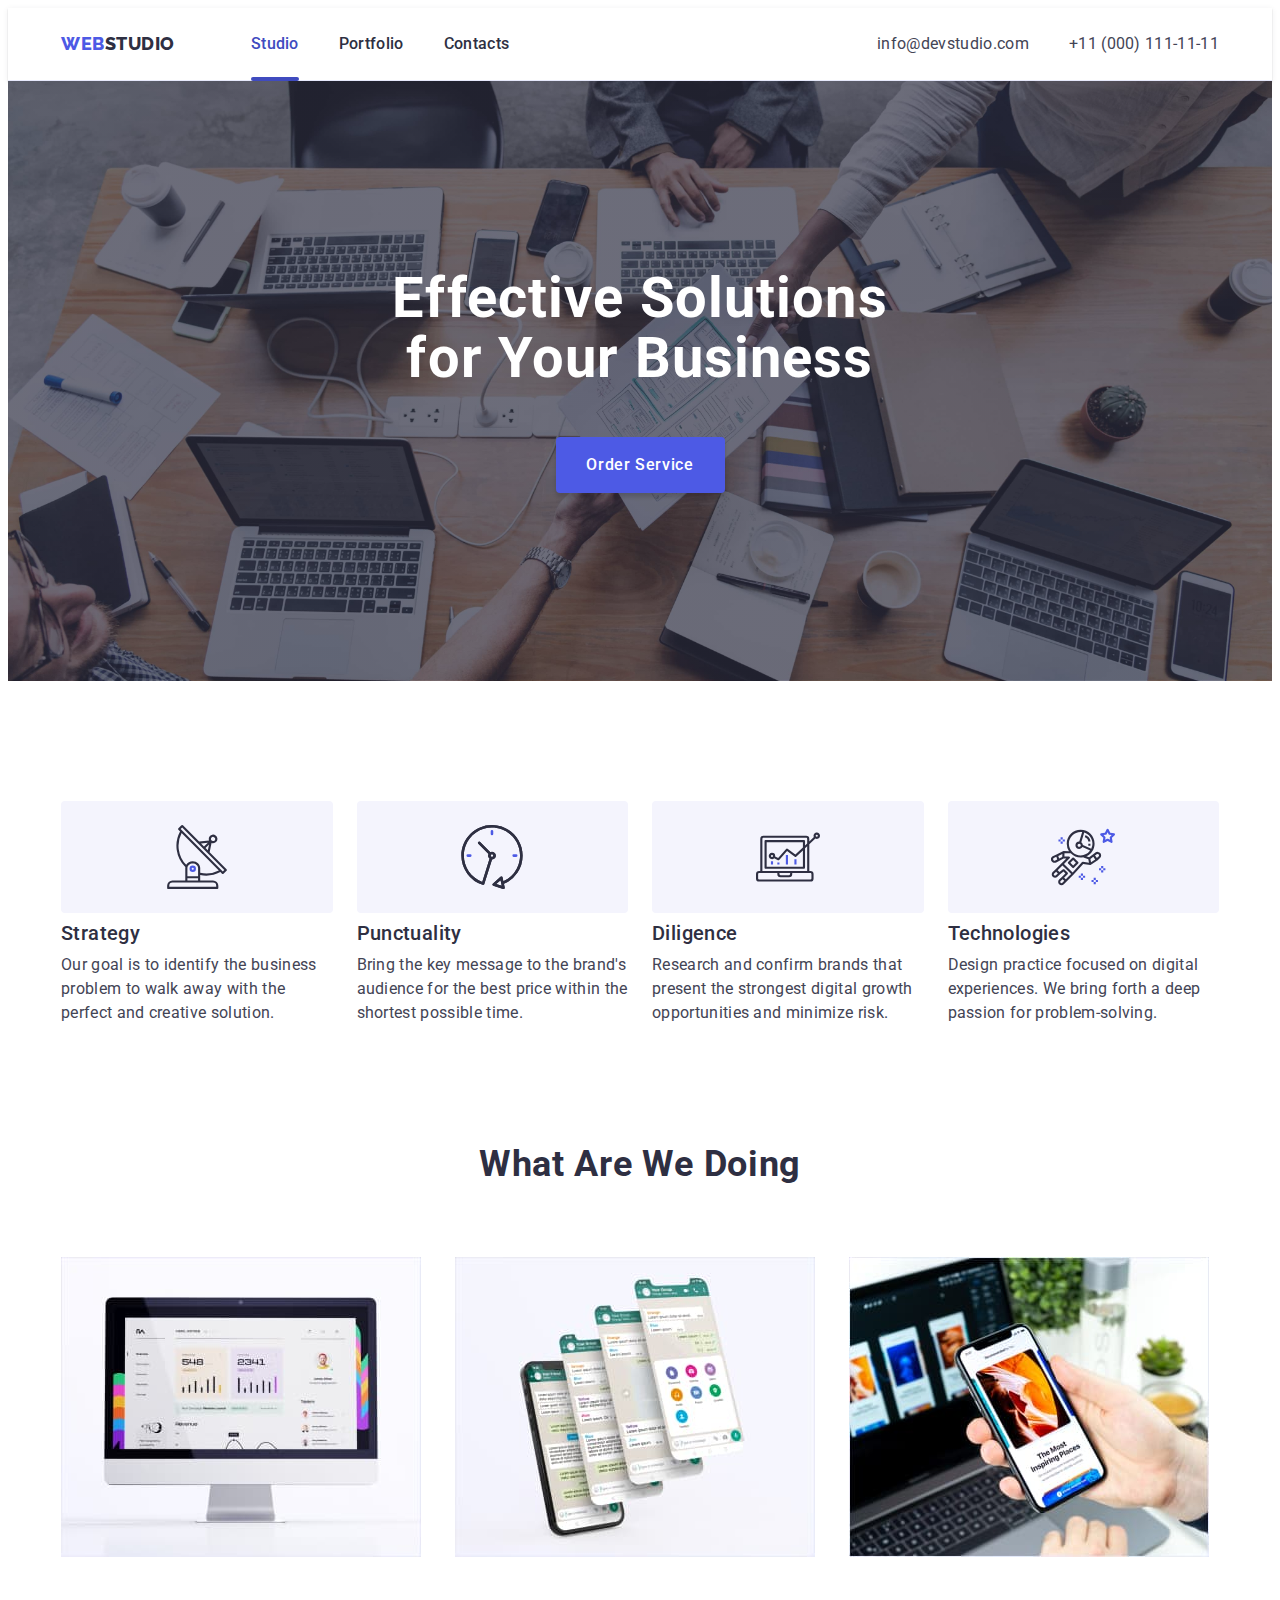
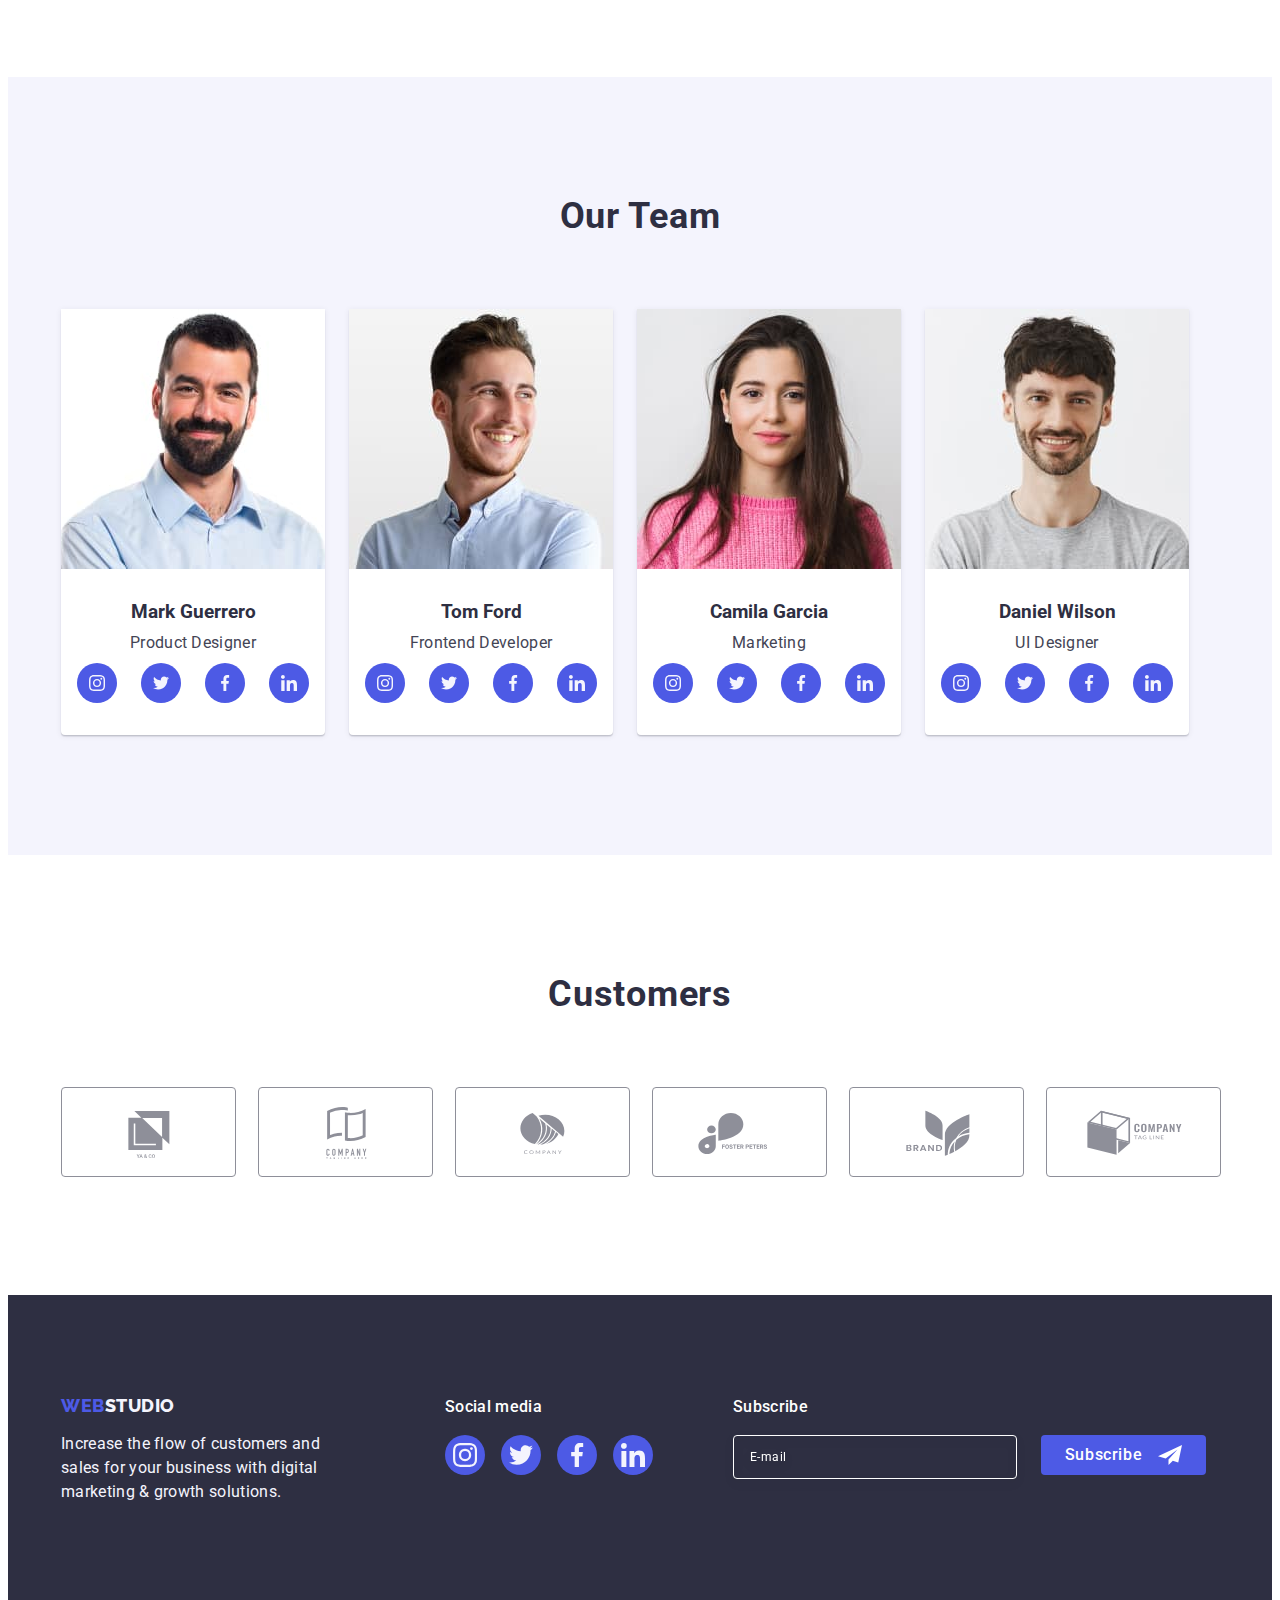
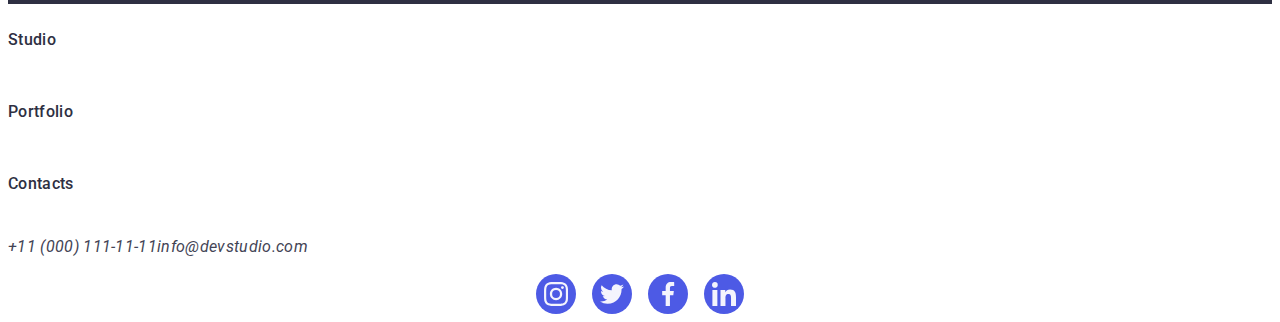
==== index.html @ 1b4eeb36 "update" ====
<!DOCTYPE html>
<html lang="en">
  <head>
    <meta charset="UTF-8" />
    <meta name="viewport" content="width=device-width, initial-scale=1.0" />
    <title>Studio</title>
    <link rel="preconnect" href="https://fonts.googleapis.com" />
    <link rel="preconnect" href="https://fonts.gstatic.com" crossorigin />
    <link
      href="https://fonts.googleapis.com/css2?family=Raleway:wght@800&family=Roboto:wght@400;500;700;900&display=swap"
      rel="stylesheet"
    />
    <link
      rel="stylesheet"
      href="https://cdnjs.cloudflare.com/ajax/libs/modern-normalize/2.0.0/modern-normalize.min.css"
      integrity="sha512-4xo8blKMVCiXpTaLzQSLSw3KFOVPWhm/TRtuPVc4WG6kUgjH6J03IBuG7JZPkcWMxJ5huwaBpOpnwYElP/m6wg=="
      crossorigin="anonymous"
      referrerpolicy="no-referrer"
    />
    <link rel="stylesheet" href="./css/style.css" />
  </head>
  <body>
    <!-- header -->
    <header class="header">
      <div class="container container-header">
        <nav class="navigation">
          <a class="header-logo link" href="./portfolio.html"
            >Web<span class="header-logo-studio">Studio</span></a
          >
          <ul class="list header-list">
            <li class="list-item">
              <a class="link current header-link" href="./index.html">Studio</a>
            </li>
            <li class="list-item">
              <a class="link header-link" href="./portfolio.html">Portfolio</a>
            </li>
            <li class="list-item">
              <a class="link header-link" href="">Contacts</a>
            </li>
          </ul>
        </nav>
        <button
          class="menu-toggle js-open-menu"
          aria-expanded="false"
          aria-controls="mobile-menu"
        >
          <svg
            width="22"
            height="22"
            fill="currentColor"
            viewBox="0 0 20 20"
            xmlns="http://www.w3.org/2000/svg"
          >
            <path
              fill-rule="evenodd"
              d="M3 5a1 1 0 011-1h12a1 1 0 110 2H4a1 1 0 01-1-1zM3 10a1 1 0 011-1h12a1 1 0 110 2H4a1 1 0 01-1-1zM3 15a1 1 0 011-1h12a1 1 0 110 2H4a1 1 0 01-1-1z"
              clip-rule="evenodd"
            ></path>
          </svg>
        </button>
        <address class="address">
          <ul class="list">
            <li class="adderess-list">
              <a
                class="address-link link header-link"
                href="mailto:info@devstudio.com"
                >info@devstudio.com</a
              >
            </li>
            <li>
              <a class="address-link link header-link" href="tel:+110001111111"
                >+11 (000) 111-11-11</a
              >
            </li>
          </ul>
        </address>
      </div>
    </header>
    <main>
      <!-- section 1 -->
      <section class="section section-one">
        <div class="container">
          <h1 class="section-title">Effective Solutions for Your Business</h1>
          <!-- <div class="section-one-buttom"> -->
          <button class="section-button" type="button" data-modal-open="modal">
            Order Service
          </button>
          <!-- modal -->

          <!-- </div> -->
        </div>
      </section>

      <!-- section2 -->
      <section class="section section-two">
        <div class="container">
          <h2 class="list-title visually-hidden">About us</h2>
          <ul class="list section-two-list">
            <li class="section-two-list-item">
              <div class="section-two-box-icon">
                <svg class="section-two-icon" width="64" height="64">
                  <use href="./images/sprite.svg#icon-antenna"></use>
                </svg>
              </div>
              <h3 class="list-subtitle">Strategy</h3>
              <p class="list-text">
                Our goal is to identify the business problem to walk away with
                the perfect and creative solution.
              </p>
            </li>
            <li class="section-two-list-item">
              <div class="section-two-box-icon">
                <svg class="section-two-icon" width="64" height="64">
                  <use href="./images/sprite.svg#icon-clock"></use>
                </svg>
              </div>
              <h3 class="list-subtitle">Punctuality</h3>
              <p class="list-text">
                Bring the key message to the brand's audience for the best price
                within the shortest possible time.
              </p>
            </li>
            <li class="section-two-list-item">
              <div class="section-two-box-icon">
                <svg class="section-two-icon" width="64" height="64">
                  <use href="./images/sprite.svg#icon-diagram"></use>
                </svg>
              </div>
              <h3 class="list-subtitle">Diligence</h3>
              <p class="list-text">
                Research and confirm brands that present the strongest digital
                growth opportunities and minimize risk.
              </p>
            </li>
            <li class="section-two-list-item">
              <div class="section-two-box-icon">
                <svg class="section-two-icon" width="64" height="64">
                  <use href="./images/sprite.svg#icon-astronaut"></use>
                </svg>
              </div>
              <h3 class="list-subtitle">Technologies</h3>
              <p class="list-text">
                Design practice focused on digital experiences. We bring forth a
                deep passion for problem-solving.
              </p>
            </li>
          </ul>
        </div>
      </section>

      <!-- section 3 -->
      <section class="section section-three">
        <div class="container">
          <h2 class="list-title">What are we doing</h2>
          <ul class="list section-three-list">
            <li class="section-three-list-item">
              <img src="./images/display.jpg" alt="Display" width="360" />
            </li>
            <li class="section-three-list-item">
              <img src="./images/phones.jpg" alt="iPhones apple" width="360" />
            </li>
            <li class="section-three-list-item">
              <img src="./images/phone.jpg" alt="iPhone apple" width="360" />
            </li>
          </ul>
        </div>
      </section>

      <!-- section 4 -->
      <section class="section section-team">
        <div class="container">
          <h2 class="list-title">Our Team</h2>
          <ul class="list section-team-list">
            <li class="team-list-item">
              <img src="./images/mark.jpg" alt="Mark Guerrero" width="264" />
              <div class="section-team-list-about">
                <h3 class="section-team-list-subtitle">Mark Guerrero</h3>
                <p class="section-team-list-text">Product Designer</p>
                <!-- <div class="section-team-svg"> -->
                <ul class="team-list">
                  <li class="team-soc-item">
                    <a href="#" class="team-list-link">
                      <svg class="team-icon" width="16" height="16">
                        <use href="./images/sprite.svg#icon-instagram"></use>
                      </svg>
                    </a>
                  </li>
                  <li class="team-soc-item">
                    <a href="#" class="team-list-link">
                      <svg class="team-icon" width="16" height="16">
                        <use href="./images/sprite.svg#icon-twitter"></use>
                      </svg>
                    </a>
                  </li>
                  <li class="team-soc-item">
                    <a href="#" class="team-list-link">
                      <svg class="team-icon" width="16" height="16">
                        <use href="./images/sprite.svg#icon-facebook"></use>
                      </svg>
                    </a>
                  </li>
                  <li class="team-soc-item">
                    <a href="#" class="team-list-link">
                      <svg class="team-icon" width="16" height="16">
                        <use href="./images/sprite.svg#icon-linkedin"></use>
                      </svg>
                    </a>
                  </li>
                </ul>
                <!-- </div> -->
              </div>
            </li>
            <li class="team-list-item">
              <img src="./images/tom.jpg" alt="Tom Ford" width="264" />
              <div class="section-team-list-about">
                <h3 class="section-team-list-subtitle">Tom Ford</h3>
                <p class="section-team-list-text">Frontend Developer</p>
                <!-- <div class="section-team-svg"> -->
                <ul class="team-list">
                  <li class="team-soc-item">
                    <a href="#" class="team-list-link">
                      <svg class="team-icon" width="16" height="16">
                        <use href="./images/sprite.svg#icon-instagram"></use>
                      </svg>
                    </a>
                  </li>
                  <li class="team-soc-item">
                    <a href="#" class="team-list-link">
                      <svg class="team-icon" width="16" height="16">
                        <use href="./images/sprite.svg#icon-twitter"></use>
                      </svg>
                    </a>
                  </li>
                  <li class="team-soc-item">
                    <a href="#" class="team-list-link">
                      <svg class="team-icon" width="16" height="16">
                        <use href="./images/sprite.svg#icon-facebook"></use>
                      </svg>
                    </a>
                  </li>
                  <li class="team-soc-item">
                    <a href="#" class="team-list-link">
                      <svg class="team-icon" width="16" height="16">
                        <use href="./images/sprite.svg#icon-linkedin"></use>
                      </svg>
                    </a>
                  </li>
                </ul>
                <!-- </div> -->
              </div>
            </li>
            <li class="team-list-item">
              <img src="./images/camila.jpg" alt="Camila Garcia" width="264" />
              <div class="section-team-list-about">
                <h3 class="section-team-list-subtitle">Camila Garcia</h3>
                <p class="section-team-list-text">Marketing</p>
                <!-- <div class="section-team-svg"> -->
                <ul class="team-list">
                  <li class="team-soc-item">
                    <a href="#" class="team-list-link">
                      <svg class="team-icon" width="16" height="16">
                        <use href="./images/sprite.svg#icon-instagram"></use>
                      </svg>
                    </a>
                  </li>
                  <li class="team-soc-item">
                    <a href="#" class="team-list-link">
                      <svg class="team-icon" width="16" height="16">
                        <use href="./images/sprite.svg#icon-twitter"></use>
                      </svg>
                    </a>
                  </li>
                  <li class="team-soc-item">
                    <a href="#" class="team-list-link">
                      <svg class="team-icon" width="16" height="16">
                        <use href="./images/sprite.svg#icon-facebook"></use>
                      </svg>
                    </a>
                  </li>
                  <li class="team-soc-item">
                    <a href="#" class="team-list-link">
                      <svg class="team-icon" width="16" height="16">
                        <use href="./images/sprite.svg#icon-linkedin"></use>
                      </svg>
                    </a>
                  </li>
                </ul>
                <!-- </div> -->
              </div>
            </li>
            <li class="team-list-item">
              <img src="./images/daniel.jpg" alt="Daniel Wilson" width="264" />
              <div class="section-team-list-about">
                <h3 class="section-team-list-subtitle">Daniel Wilson</h3>
                <p class="section-team-list-text">UI Designer</p>
                <!-- <div class="section-team-svg"> -->
                <ul class="team-list">
                  <li class="team-soc-item">
                    <a href="#" class="team-list-link">
                      <svg class="team-icon" width="16" height="16">
                        <use href="./images/sprite.svg#icon-instagram"></use>
                      </svg>
                    </a>
                  </li>
                  <li class="team-soc-item">
                    <a href="#" class="team-list-link">
                      <svg class="team-icon" width="16" height="16">
                        <use href="./images/sprite.svg#icon-twitter"></use>
                      </svg>
                    </a>
                  </li>
                  <li class="team-soc-item">
                    <a href="#" class="team-list-link">
                      <svg class="team-icon" width="16" height="16">
                        <use href="./images/sprite.svg#icon-facebook"></use>
                      </svg>
                    </a>
                  </li>
                  <li class="team-soc-item">
                    <a href="#" class="team-list-link">
                      <svg class="team-icon" width="16" height="16">
                        <use href="./images/sprite.svg#icon-linkedin"></use>
                      </svg>
                    </a>
                  </li>
                </ul>
                <!-- </div> -->
              </div>
            </li>
          </ul>
        </div>
      </section>
      <!-- section five -->
      <section class="section section-five">
        <div class="container">
          <h2 class="list-title">Customers</h2>
          <ul class="list section-five-list">
            <li class="section-five-list-item">
              <a href="#" class="section-five-link">
                <svg class="section-five-icon" width="104" height="56">
                  <use href="./images/sprite.svg#icon-Logo-1"></use>
                </svg>
              </a>
            </li>
            <li class="section-five-list-item">
              <a href="#" class="section-five-link">
                <svg class="section-five-icon" width="104" height="56">
                  <use href="./images/sprite.svg#icon-Logo-2"></use>
                </svg>
              </a>
            </li>
            <li class="section-five-list-item">
              <a href="#" class="section-five-link">
                <svg class="section-five-icon" width="104" height="56">
                  <use href="./images/sprite.svg#icon-Logo-3"></use>
                </svg>
              </a>
            </li>
            <li class="section-five-list-item">
              <a href="#" class="section-five-link">
                <svg class="section-five-icon" width="104" height="56">
                  <use href="./images/sprite.svg#icon-Logo-4"></use>
                </svg>
              </a>
            </li>

            <li class="section-five-list-item">
              <a href="#" class="section-five-link">
                <svg class="section-five-icon" width="104" height="56">
                  <use href="./images/sprite.svg#icon-Logo-5"></use>
                </svg>
              </a>
            </li>
            <li class="section-five-list-item">
              <a href="#" class="section-five-link">
                <svg class="section-five-icon" width="104" height="56">
                  <use href="./images/sprite.svg#icon-Logo-6"></use>
                </svg>
              </a>
            </li>
          </ul>
        </div>
      </section>
    </main>
    <!-- footer -->
    <footer class="footer">
      <div class="container footer-container">
        <!-- footer Section-one -->
        <div class="footer-section-one">
          <a class="footer-logo link" href="./portfolio.html"
            >Web<span class="footer-logo-studio">Studio</span></a
          >
          <p class="footer-text">
            Increase the flow of customers and sales for your business with
            digital marketing & growth solutions.
          </p>
        </div>
        <!-- Footer Section two -->
        <div class="footer-section-two">
          <p class="footer-tittle">Social media</p>
          <ul class="footer-list">
            <li class="footer-list-item">
              <a href="#" class="footer-list-link">
                <svg class="footer-icon" width="24" height="24">
                  <use href="./images/sprite.svg#icon-instagram"></use>
                </svg>
              </a>
            </li>
            <li class="footer-list-item">
              <a href="#" class="footer-list-link">
                <svg class="footer-icon" width="24" height="24">
                  <use href="./images/sprite.svg#icon-twitter"></use>
                </svg>
              </a>
            </li>
            <li class="footer-list-item">
              <a href="#" class="footer-list-link">
                <svg class="footer-icon" width="24" height="24">
                  <use href="./images/sprite.svg#icon-facebook"></use>
                </svg>
              </a>
            </li>
            <li class="footer-list-item">
              <a href="#" class="footer-list-link">
                <svg class="footer-icon" width="24" height="24">
                  <use href="./images/sprite.svg#icon-linkedin"></use>
                </svg>
              </a>
            </li>
          </ul>
        </div>
        <!-- Footer Section three -->
        <div class="footer-section-three">
          <p class="footer-form-title">Subscribe</p>
          <form class="footer-form">
            <label class="footer-label">
              <input
                name="footer-email"
                type="email"
                class="footer-input"
                placeholder="E-mail"
              />
            </label>
            <button class="footer-btn" type="submit">
              Subscribe
              <svg class="btn-icon" width="24" height="24">
                <use href="./images/sprite.svg#icon-send"></use>
              </svg>
            </button>
          </form>
        </div>
      </div>
    </footer>

    <!-- modal  -->

    <div class="backdrop is-hidden" data-modal="modal">
      <div class="modal">
        <button type="button" class="modal-btn" data-modal-close>
          <svg class="close-icon" width="8" height="8">
            <use href="./images/sprite.svg#icon-close"></use>
          </svg>
        </button>
        <p class="modal-title">Leave your contacts and we will call you back</p>
        <form class="backdrop-form">
          <div class="backdrop-form-field">
            <label for="user-name" class="backdrop-label">Name</label>
            <div class="input-container">
              <input
                id="user-name"
                name="user-name"
                type="text"
                class="backdrop-input"
              />
              <svg class="input-icon" width="18" height="24">
                <use href="./images/sprite.svg#icon-person"></use>
              </svg>
            </div>
          </div>

          <div class="backdrop-form-field">
            <label for="user-phone" class="backdrop-label">Phone</label>
            <div class="input-container">
              <input
                id="user-phone"
                name="user-name"
                type="text"
                class="backdrop-input"
              />
              <svg class="input-icon" width="18" height="24">
                <use href="./images/sprite.svg#icon-phone"></use>
              </svg>
            </div>
          </div>
          <div class="backdrop-form-field">
            <label for="user-email" class="backdrop-label">Email</label>
            <div class="input-container">
              <input
                id="user-email"
                name="user-name"
                type="text"
                class="backdrop-input"
              />
              <svg class="input-icon" width="18" height="24">
                <use href="./images/sprite.svg#icon-email"></use>
              </svg>
            </div>
          </div>
          <div class="backdrop-area">
            <label for="user-comment" class="backdrop-label">Comment</label>

            <textarea
              name="user-comment"
              id="user-comment"
              class="backdrop-textarea"
              placeholder="Text input"
            ></textarea>
          </div>
          <div class="backdrop-checkbox">
            <input
              type="checkbox"
              id="user-privacy"
              name="user-privacy"
              value="true"
              class="checkbox-input visually-hidden"
            />
            <label for="user-privacy" class="checkbox-label">
              <span class="checkbox-box">
                <svg class="checkbox-icon" width="10" height="8">
                  <use href="./images/sprite.svg#icon-check"></use>
                </svg>
              </span>
              I accept the terms and conditions of the
              <a href="#" class="label-link">Privacy Policy</a></label
            >
          </div>

          <button class="button-submit">Send</button>
        </form>
      </div>
    </div>
    <script src="./js/modal.js"></script>

    <!-- menu -->

    <div class="menu-container js-menu-container" id="mobile-menu">
      <button type="button" class="modal-btn js-close-menu" data-modal-close>
        <svg class="close-icon" width="8" height="8">
          <use href="./images/sprite.svg#icon-close"></use>
        </svg>
      </button>

      <ul class="mobile-menu">
        <li class="list-item">
          <a class="link header-link" href="./index.html">Studio</a>
        </li>
        <li class="list-item">
          <a class="link header-link" href="./portfolio.html">Portfolio</a>
        </li>
        <li class="list-item">
          <a class="link header-link" href="">Contacts</a>
        </li>
      </ul>
      <div class="address-soc">
      <address class="address-menu">
        <ul class="list list-menu">
          <li class="adderess-list">
            <a class="address-link link header-link" href="tel:+110001111111"
              >+11 (000) 111-11-11</a
            >
          </li>
          <li class="adderess-list">
            <a
              class="address-link link header-link menu-email"
              href="mailto:info@devstudio.com"
              >info@devstudio.com</a
            >
          </li>
        </ul>
      </address>
      <ul class="footer-list">
        <li class="footer-list-item">
          <a href="#" class="footer-list-link">
            <svg class="footer-icon" width="24" height="24">
              <use href="./images/sprite.svg#icon-instagram"></use>
            </svg>
          </a>
        </li>
        <li class="footer-list-item">
          <a href="#" class="footer-list-link">
            <svg class="footer-icon" width="24" height="24">
              <use href="./images/sprite.svg#icon-twitter"></use>
            </svg>
          </a>
        </li>
        <li class="footer-list-item">
          <a href="#" class="footer-list-link">
            <svg class="footer-icon" width="24" height="24">
              <use href="./images/sprite.svg#icon-facebook"></use>
            </svg>
          </a>
        </li>
        <li class="footer-list-item">
          <a href="#" class="footer-list-link">
            <svg class="footer-icon" width="24" height="24">
              <use href="./images/sprite.svg#icon-linkedin"></use>
            </svg>
          </a>
        </li>
      </ul>
    </div>
    </div>
    <script src="./js/mobile-munu.js"></script>

    <!-- menu -->
  </body>
</html>
---- css/style.css ----
:root {
  --brand-color: #434455;
  --brand-background-color: #ffffff;
}
body {
  font-family: 'Roboto', sans-serif;
  color: var(--brand-color);
  background-color: var(--brand-background-color);
}

h1,
h2,
h3,
p {
  margin: 0;
}
ul,
ol {
  text-decoration: none;
  color: var(--brand-color);
  margin: 0;
  padding-left: 0;
}

img {
  display: block;
}

.list-subtitle {
  font-size: 20px;
  font-weight: 500;
  line-height: 1.2;
  letter-spacing: 0.4px;
  color: #2e2f42;
  margin-bottom: 8px;
}
.container {
  max-width: 1158px;
  margin: 0 auto;
  padding: 0 15px;
}
input {
  font-family: inherit;
  font-size: inherit;
  line-height: inherit;
  margin: 0;
  display: block;
}

/* header */
.current {
  position: relative;
  color: #404bbf;
}
.current::after {
  width: 100%;
  height: 4px;
  background-color: #404bbf;
  position: absolute;
  bottom: -1px;
  left: 0;
  content: '';
  /* opacity: 1; */
  /* transition: opacity 250ms cubic-bezier(0.4, 0, 0.2, 1); */
  border-radius: 2px;
}
.current:hover::after {
  opacity: 1;
  color: #404bbf;
}
.header {
  border-bottom: 1px solid #e7e9fc;
  background: #fff;
  box-shadow: 0px 2px 1px rgba(46, 47, 66, 0.08),
    0px 1px 1px rgba(46, 47, 66, 0.16), 0px 1px 6px rgba(46, 47, 66, 0.08);
}
.container.container-header {
  display: flex;
  justify-content: space-between;
  align-items: center;
  /* padding-top: 15px;
  padding-bottom: 15px; */
}

.header-link.current.link {
  color: #404bbf;
  /* transition: color 250ms cubic-bezier(0.4, 0, 0.2, 1) ; */
}
.list-item > .link {
  color: #2e2f42;
  display: block;
  padding: 24px 0;
  transition: color 250ms cubic-bezier(0.4, 0, 0.2, 1);
}
.list-item > a:focus,
.list-item > a:hover {
  color: #404bbf;
}

.header-logo {
  font-family: 'Raleway', sans-serif;
  color: #4d5ae5;
  font-size: 18px;
  line-height: 1.17;
  font-weight: 800;
  letter-spacing: 0.54px;
  text-transform: uppercase;
  margin-right: 76px;
}
.header-logo-studio {
  color: #2e2f42;
}
.link {
  text-decoration: none;
}
.list {
  display: flex;
  list-style: none;
  color: #2e2f42;
  align-items: center;
}
.list-item {
  font-size: 16px;
  font-weight: 500;
  line-height: 1.5;
  letter-spacing: 0.32px;
}

.address {
  font-style: normal;
}
.address .adderess-list {
  margin-right: 40px;
}
.address .adderess-list-child {
  margin-right: 0;
}
.address-link {
  color: #434455;
  font-size: 16px;
  line-height: 1.5;
  letter-spacing: 0.32px;
  display: block;
  padding: 15px 0;
  transition: color 250ms cubic-bezier(0.4, 0, 0.2, 1);
}
.address-link:hover,
.address-link:focus {
  color: #404bbf;
}
.navigation {
  display: flex;
  justify-content: space-between;
  align-items: center;
}
/* .header-list {
  gap: 40px;
} */
.navigation .list-item {
  margin-right: 40px;
}
.navigation .list-item:last-child {
  margin-right: 0;
}

/* main */
/* section1 */

/* .close-icon:hover,
.close-icon:focus {
  fill: #ffffff;
} */

.section-one {
  background-image: linear-gradient(
      rgba(46, 47, 66, 0.7),
      rgba(46, 47, 66, 0.7)
    ),
    url(../images/hero-bg.jpg);
  background-repeat: no-repeat;
  background-position: 50% 50%;
  background-size: cover;
  max-width: 1440px;
  margin: 0 auto;
  padding: 188px 0;
}
.section.section-one {
  background-color: #2e2f42;
}

.section-title {
  color: #ffffff;
  text-align: center;
  font-size: 56px;
  font-weight: 700;
  line-height: 1.07;
  letter-spacing: 1.12px;
  /* padding-top: 188px; */
  max-width: 496px;
  margin: 0 auto;
  margin-bottom: 48px;
}
/* .section-one-buttom {
  display: flex;
  justify-content: center;
  padding-bottom: 188px;
} */
.section-button {
  font-family: 'Roboto', sans-serif;
  background-color: #4d5ae5;
  color: #ffffff;
  font-size: 16px;
  font-weight: 500;
  line-height: 1.5;
  letter-spacing: 0.64px;
  cursor: pointer;
  /* padding: 16px 32px; */
  border: none;
  border-radius: 4px;
  box-shadow: 0px 4px 4px 0px rgba(0, 0, 0, 0.15);
  display: block;
  margin: 0 auto;
  min-width: 169px;
  height: 56px;
  transition: background-color 250ms cubic-bezier(0.4, 0, 0.2, 1);
}
.section-button:hover,
.section-button:focus {
  background-color: #404bbf;
}
/* section 2 */
.section-two-box-icon {
  height: 112px;
  display: flex;
  justify-content: center;
  align-items: center;
  border-radius: 4px;
  background: #f4f4fd;
  margin-bottom: 8px;
}
.section-two-list {
  justify-content: space-between;
  gap: 24px;
}
/* .section-two-list li {
  margin-right: 24px;
}
.section-two-list li:last-child {
  margin-right: 0;
} */
.section-two {
  padding: 120px 0;
}
.section-two-list-item {
  width: calc((100% - 72px) / 4);
}
.list-title.visually-hidden {
  position: absolute;
  width: 1px;
  height: 1px;
  margin: -1px;
  border: 0;
  padding: 0;
  white-space: nowrap;
  clip-path: inset(100%);
  clip: rect(0 0 0 0);
  overflow: hidden;
}
.visually-hidden {
  position: absolute;
  width: 1px;
  height: 1px;
  margin: -1px;
  border: 0;
  padding: 0;
  white-space: nowrap;
  clip-path: inset(100%);
  clip: rect(0 0 0 0);
  overflow: hidden;
}

.list-title {
  color: #2e2f42;
  text-align: center;
  font-size: 36px;
  font-weight: 700;
  line-height: 1.11;
  letter-spacing: 0.72px;
  text-transform: capitalize;
  margin-bottom: 72px;
}
.list-text {
  color: var(--slate, #434455);
  font-size: 16px;
  line-height: 1.5;
  letter-spacing: 0.32px;
}
/* section three */
.section-three-list > li {
  margin-right: 24px;
}
.section-three-list > li:last-child {
  margin-right: 0;
}
.section-three {
  padding-top: 0;
  padding-bottom: 120px;
}
.section-three-list-item {
  width: calc((100% - 2 * 24px) / 3);
}

/* section 4 */

.team-list {
  display: flex;
  list-style: none;
  gap: 24px;
  justify-content: center;
  max-width: 232px;
  margin: 0 auto;
}
.team-soc-item {
  width: 40px;
  height: 40px;
}

.team-list-link {
  width: 100%;
  height: 100%;
  background-color: #4d5ae5;
  border-radius: 50%;
  display: flex;
  align-items: center;
  justify-content: center;
  transition: background-color 250ms cubic-bezier(0.4, 0, 0.2, 1);
}

.team-list-link:hover,
.team-list-link:focus {
  background-color: #404bbf;
}

.team-icon {
  fill: #f4f4fd;
}

.section-team {
  background: #f4f4fd;
  padding: 120px 0;
}
.team-list-item {
  background-color: #fff;
  border-radius: 0px 0px 4px 4px;
  background: var(--white, #fff);
  box-shadow: 0px 2px 1px 0px rgba(46, 47, 66, 0.08),
    0px 1px 1px 0px rgba(46, 47, 66, 0.16),
    0px 1px 6px 0px rgba(46, 47, 66, 0.08);
}
.section-team-list {
  gap: 24px;
}

/* .section-team-list > li {
  margin-right: 24px;
}
.section-team-list > li:last-child {
  margin-right: 0; */
/* } */
.section-team-list-about {
  padding: 32px 0;
}
.section-team-list-subtitle {
  text-align: center;
  margin-bottom: 8px;
}
.section-team-list-text {
  color: #434455;
  text-align: center;
  font-size: 16px;
  font-weight: 400;
  line-height: 1.5;
  letter-spacing: 0.32px;
  margin-bottom: 8px;
}
/*  section-five */
.section-five-icon {
  fill: currentColor;
}
.section-five {
  padding: 120px 0;
}

.section-five-list {
  justify-content: space-between;
  display: flex;
  gap: 24px;
}
.section-five-list-item {
  height: 88px;
  width: calc((100% - 5 * 24px) / 6);
}
.section-five-link {
  width: 100%;
  height: 100%;
  border: 1px solid #8e8f99;
  border-radius: 4px;
  display: flex;
  align-items: center;
  justify-content: center;
  color: #8e8f99;
  fill: #8e8f99;
  transition: border-color 250ms cubic-bezier(0.4, 0, 0.2, 1),
    color 250ms cubic-bezier(0.4, 0, 0.2, 1);
}
.section-five-link:hover,
.section-five-link:focus {
  border-color: #404bbf;
  color: #404bbf;
  fill: #404bbf;
}

/* footer */

.footer-tittle {
  color: #fff;
  font-size: 16px;
  font-weight: 500;
  line-height: 1.5;
  letter-spacing: 0.32px;
  margin-bottom: 16px;
}

.footer-list {
  display: flex;
  list-style: none;
  gap: 16px;
  justify-content: center;
  max-width: 232px;
  margin: 0 auto;
}

.footer-list-item {
  width: 40px;
  height: 40px;
}

.footer-list-link {
  width: 100%;
  height: 100%;
  background-color: #4d5ae5;
  border-radius: 50%;
  display: flex;
  align-items: center;
  justify-content: center;
  transition: background-color 250ms cubic-bezier(0.4, 0, 0.2, 1);
}

.footer-list-link:hover,
.footer-list-link:focus {
  background-color: #31d0aa;
}

.footer-icon {
  fill: #f4f4fd;
}
.footer {
  background: #2e2f42;
  padding: 100px 0;
}
.footer-section-one {
  margin-right: 120px;
}
.footer-container {
  display: flex;
  align-items: baseline;
}
.footer-text {
  color: #f4f4fd;
  font-family: Roboto;
  font-size: 16px;
  font-weight: 400;
  line-height: 1.5;
  letter-spacing: 0.02em;
  max-width: 264px;
}

.footer-logo-studio {
  color: #f4f4fd;
}
.footer-section-two {
  margin-right: 80px;
}

/* section 3 */

.footer-section-three {
}
.footer-form {
  display: flex;
  gap: 24px;
}
.footer-form-title {
  margin-bottom: 16px;
  font-weight: 500;
  line-height: 1.5;
  font-size: 16px;
  letter-spacing: 0.02em;
  color: #ffffff;
}

.footer-label {
  display: flex;
  flex-direction: column;
  gap: 16px;
}
.footer-input {
  border-radius: 4px;
  border: 1px solid #fff;
  background-color: transparent;
  height: 40px;
  width: 264px;
  background-color: transparent;
  font-size: 12px;
  line-height: 1.5;
  letter-spacing: 0.04em;
  padding-left: 16px;
  filter: drop-shadow(0px 4px 4px rgba(0, 0, 0, 0.15));
  color: #ffffff;
}
.footer-input::placeholder {
  color: #ffffff;
}

.footer-btn {
  border-radius: 4px;
  background-color: #4d5ae5;
  display: flex;
  justify-content: center;
  align-items: center;
  height: 40px;
  min-width: 165px;
  cursor: pointer;
  font-family: 'Roboto', sans-serif;
  font-size: 16px;
  font-weight: 500;
  line-height: 1.5;
  letter-spacing: 0.04em;
  color: #ffffff;
  border: none;
}

.btn-icon {
  margin-left: 16px;
  fill: #ffffff;
  /* width: 24px; */
  /* height: 20px; */
}

/* section filter portfolio*/

.filter-wrapper {
  position: relative;
  overflow: hidden;
}

.backdrop-text {
  position: absolute;
  top: 0;
  font-size: 16px;
  line-height: 1.5;
  letter-spacing: 0.02em;
  color: #f4f4fd;
  padding: 40px 32px;
  background-color: #4d5ae5;
  height: 100%;
  width: 100%;
  transform: translateY(100%);
  transition: transform 250ms cubic-bezier(0.4, 0, 0.2, 1);
}

.filter-block-link:hover .backdrop-text,
.filter-block-link:focus .backdrop-text {
  transform: translatey(0);
}

.filter {
  padding-top: 96px;
  padding-bottom: 120px;
}
.filter-list {
  justify-content: center;
  margin-bottom: 72px;
  gap: 24px;
}
.filter-button {
  font-family: 'Roboto', sans-serif;
  color: #4d5ae5;
  text-align: center;
  font-size: 16px;
  font-weight: 500;
  line-height: 1.5;
  letter-spacing: 0.64px;
  background: #f4f4fd;
  cursor: pointer;
  border-radius: 4px;
  border: 1px solid #e7e9fc;
  background: #f4f4fd;
  padding: 12px 24px;
  transition: color 250ms cubic-bezier(0.4, 0, 0.2, 1),
    background-color 250ms cubic-bezier(0.4, 0, 0.2, 1),
    border-color 250ms cubic-bezier(0.4, 0, 0.2, 1),
    box-shadow 250ms cubic-bezier(0.4, 0, 0.2, 1);
}

.filter-button:hover,
.filter-button:focus {
  color: #fff;
  background-color: #404bbf;
  border: 1px solid transparent;
  box-shadow: 0px 3px 1px rgba(0, 0, 0, 0.1), 0px 2px 1px rgba(0, 0, 0, 0.08),
    0px 2px 2px rgba(0, 0, 0, 0.12);
}

.filter-block-link {
  display: block;
  transition: box-shadow 250ms cubic-bezier(0.4, 0, 0.2, 1);
}
.filter-block-link:hover,
.filter-block-link:focus {
  box-shadow: 1px 6px rgba(46, 47, 66, 0.08), 0px 1px 1px rgba(46, 47, 66, 0.16),
    0px 2px 1px rgba(46, 47, 66, 0.08);
  transform: translateY(0%);
}
.portfolio-list-title {
  color: #2e2f42;
  font-size: 20px;
  font-weight: 500;
  line-height: 1.2;
  letter-spacing: 0.4px;
  margin-bottom: 8px;
}
.portfolio-list-text {
  color: #434455;
  font-size: 16px;
  line-height: 1.5;
  letter-spacing: 0.32px;
}
.footer-logo {
  font-family: 'Raleway', sans-serif;
  color: #4d5ae5;
  font-size: 18px;
  line-height: 1.17;
  font-weight: 800;
  letter-spacing: 0.54px;
  text-transform: uppercase;
  display: inline-block;
  margin-bottom: 16px;
}
.footer .container .link {
  padding: 0;
}

.filter-block-list {
  flex-wrap: wrap;
  column-gap: 24px;
  row-gap: 48px;
}
.filter-block-list-about {
  padding: 32px 16px;
  border: 1px solid #e7e9fc;
  background: #fff;
  border-top: none;
}
.filter-block-list-item {
  width: calc((100% - 48px) / 3);
}
.filter-block-list-item:hover,
.filter-block-list-item:focus {
}

/* modal section */

.backdrop {
  position: fixed;
  width: 100%;
  height: 100%;
  top: 0;
  left: 0;
  background-color: rgba(46, 47, 66, 0.4);
  transition: opacity 250ms cubic-bezier(0.4, 0, 0.2, 1),
    visibility 250ms cubic-bezier(0.4, 0, 0.2, 1);
}
.modal {
  min-width: 408px;
  min-height: 584px;
  margin: 80px auto;
  border-radius: 4px;
  background: #fcfcfc;
  box-shadow: 0px 2px 1px 0px rgba(0, 0, 0, 0.2),
    0px 1px 3px 0px rgba(0, 0, 0, 0.12), 0px 1px 1px 0px rgba(0, 0, 0, 0.14);
  padding: 24px;
  position: absolute;
  top: 50%;
  left: 50%;
  transform: translate(-50%, -50%) scale(1);
  transition: transform 250ms cubic-bezier(0.4, 0, 0.2, 1);
  padding-top: 72px;
}
.is-hidden {
  visibility: hidden;
  opacity: 0;
  pointer-events: none;
  width: 100%;
}
.modal-btn {
  width: 24px;
  height: 24px;
  padding: 0;
  border-radius: 50%;
  cursor: pointer;
  background-color: #e7e9fc;
  border: 1px solid rgba(0, 0, 0, 0.1);
  display: flex;
  align-items: center;
  justify-content: center;
  position: absolute;
  top: 24px;
  right: 24px;
  fill: #2e2f42;
  justify-content: center;
  transition: background-color 250ms cubic-bezier(0.4, 0, 0.2, 1),
    border 250ms cubic-bezier(0.4, 0, 0.2, 1);
}
.modal-btn:hover,
.modal-btn:focus {
  background-color: #404bbf;
  border: none;
  fill: #ffffff;
}

.close-icon {
  transition: fill 250ms cubic-bezier(0.4, 0, 0.2, 1);
}

.modal-title {
  font-weight: 500;
  font-size: 16px;
  line-height: 1.5;
  text-align: center;
  letter-spacing: 0.02em;
  color: var(--navyblue, #2e2f42);
  margin-bottom: 16px;
}
.backdrop-form {
}
.backdrop-form-field {
  margin-bottom: 8px;
}

.backdrop-label {
  color: var(--lightslate, #8e8f99);
  font-size: 12px;
  line-height: 1.17;
  letter-spacing: 0.04em;
  display: block;
  margin-bottom: 4px;
}
.input-container {
  position: relative;
}
.input-icon {
  position: absolute;
  left: 16px;
  top: 50%;
  transform: translateY(-50%);
  transition: fill 250ms cubic-bezier(0.4, 0, 0.2, 1);
  fill: #2e2f42;
}
.backdrop-input {
  width: 100%;
  height: 40px;
  border: 1px solid rgba(46, 47, 66, 0.4);
  border-radius: 4px;
  background-color: transparent;
  padding-left: 38px;
  outline: transparent;
  transition: border-color 250ms cubic-bezier(0.4, 0, 0.2, 1);
}

.backdrop-input:focus {
  border-color: #4d5ae5;
  fill: #4d5ae5;
}

.backdrop-input:focus + .input-icon {
  fill: #4d5ae5;
}

.backdrop-area {
  margin-bottom: 16px;
}

.backdrop-textarea {
  width: 100%;
  height: 120px;
  font-size: 12px;
  line-height: 1.17;
  letter-spacing: 0.04em;
  color: rgba(46, 47, 66, 0.4);
  border: 1px solid rgba(46, 47, 66, 0.4);
  border-radius: 4px;
  background-color: transparent;
  padding: 8px 16px;
  outline: transparent;
  resize: none;
  transition: border-color 250ms cubic-bezier(0.4, 0, 0.2, 1);
}

.backdrop-textarea:focus {
  border-color: #4d5ae5;
}

.backdrop-checkbox {
  margin-bottom: 24px;
}

.checkbox-input {
}
.checkbox-label {
  color: var(--lightslate, #8e8f99);
  font-size: 12px;
  font-weight: 400;
  line-height: 1.17;
  letter-spacing: 0.04em;
}

.checkbox-box {
  width: 16px;
  height: 16px;
  border: 1px solid rgba(46, 47, 66, 0.4);
  border-radius: 2px;
  display: inline-flex;
  transition: background-color 250ms cubic-bezier(0.4, 0, 0.2, 1),
    border 250ms cubic-bezier(0.4, 0, 0.2, 1),
    fill 250ms cubic-bezier(0.4, 0, 0.2, 1);
  align-items: center;
  justify-content: center;
  fill: transparent;
}

.checkbox-input:checked + .checkbox-label .checkbox-box {
  background-color: #404bbf;
  border: none;
  fill: #f4f4fd;
}

.checkbox-icon {
}
.label-link {
  color: #4d5ae5;
}

.button-submit {
  display: block;
  min-width: 169px;
  height: 56px;
  font-family: 'Roboto', sans-serif;
  font-size: 16px;
  font-weight: 500;
  line-height: 1.5;
  letter-spacing: 0.04em;
  color: #ffffff;
  cursor: pointer;
  border: none;
  background-color: #4d5ae5;
  border-radius: 4px;
  transition: background-color 250ms cubic-bezier(0.4, 0, 0.2, 1);
  margin: 0 auto;
}
.button-submit:focus,
.button-submit:hover {
  background-color: var(--ocean, #404bbf);
}

.input-icon {
}

.backdrop-label-phone {
}
.backdrop-input-email {
}
.backdrop-label-email {
}

@media (max-width: 428px) {
  .container {
    padding: 0;
  }
  /* header */
  .container-header {
  }
  .header-logo {
    margin-right: 0;
  }
  .header-list {
    display: none;
  }
  .address {
    display: none;
  }
  .container-header {
    padding: 24px 16px;
  }

  /* main */
  /* section one */

  .section-one {
    padding: 112px 15px;
  }
  .section-title {
    font-size: 36px;
    letter-spacing: 0.02em;
    max-width: 320px;
    margin-bottom: 72px;
  }

  /* section two */

  .section-two {
    padding: 96px 16px;
  }
  .section-two-box-icon {
    display: none;
  }
  .section-two-list {
    flex-direction: column;
    gap: 72px;
  }
  .section-two-list-item {
    width: 100%;
  }
  .list-subtitle {
    text-align: center;
    font-size: 36px;
    font-weight: 700;
    letter-spacing: 0.02em;
  }
  .list-text {
    letter-spacing: 0.02em;
    font-weight: 500;
    line-height: 1.5;
    /* min-width: 396px; */
    /* margin-bottom: 72px; */
  }
  /* section-three */
  .section-three {
    display: none;
  }

  /* section team */

  .section-team {
    padding: 96px 82px;
  }
  .section-team-list {
    gap: 72px;
    flex-direction: column;
  }
  /* section-five */
  .section-five {
    padding: 96px 16px;
  }
  .section-five-list {
    flex-wrap: wrap;
    gap: 72px 16px;
  }
  .section-five-list-item {
    width: calc((100% - 16px) / 2);
  }
  /* footer */
  .footer {
    padding: 96px 15px;
  }
  .footer-container {
    flex-direction: column;
  }
  .footer-section-one {
    margin: 0;
    margin: 0 auto;
    margin-bottom: 72px;
  }
  .footer-section-two {
    margin: 0 auto;
    margin-bottom: 72px;
  }
  .footer-text {
    max-width: 268px;
    margin: 0 auto;
  }
  .footer-form {
    flex-direction: column;
    gap: 16px;
  }
  .footer-logo {
    display: block;
    text-align: center;
  }

  .footer-section-three {
    /* margin: 0 auto; */
    width: 100%;
  }
  .footer-tittle {
    text-align: center;
  }
  .footer-btn {
    width: 165px;
    margin: 0 auto;
  }
  .footer-form-title {
    text-align: center;
  }
  .footer-input {
    width: 100%;
  }
  .modal {
    min-width: 310px;
    max-width: 408px;
    width: 90%;
  }

  /* menu nav*/
  .menu-toggle {
    min-height: 22px;
    min-width: 22px;
    display: flex;
    align-items: center;
    justify-content: center;

    margin: 0;
    padding: 0;
    background-color: transparent;
    cursor: pointer;
    border: none;
    border-radius: 50%;
    outline: none;
  }

  .menu-toggle:hover,
  .menu-toggle:focus {
    background-color: rgba(0, 0, 0, 0.1);
  }

  .menu-toggle:hover,
  .menu-toggle:focus {
    background-color: rgba(0, 0, 0, 0.1);
  }

  .menu-container {
    position: fixed;
    top: 0;
    left: 0;
    width: 100vw;
    height: 100vh;
    padding: 80px 40px;
    background-color: #fff;
    z-index: 999;

    transform: translateX(100%);
    transition: transform 250ms ease-in-out;
    display: flex;
    flex-direction: column;
    justify-content: space-between;
  }

  .menu-container.is-open {
    transform: translateX(0);
  }

  .menu-container .menu-toggle {
    position: absolute;
    top: 16px;
    right: 16px;
    color: #fff;
  }

  .mobile-menu {
    padding: 0;
    margin: 0;
    list-style: none;
    display: flex;
    flex-direction: column;
    gap: 40px;
    margin: 0;
  }

  .mobile-menu .link {
    display: block;
    /* padding: 10px; */
    /* color: #fff; */
    text-decoration: none;
  }

  .header-link {
    font-size: 36px;
    font-weight: 700;
    line-height: 1.11;
    letter-spacing: 0.02em;
    padding: 0;
    white-space: nowrap;
  }
  .address-menu {
    display: block;
  }
  .list-menu {
    display: flex;
    flex-direction: column;
    gap: 40px;
    align-items: flex-start;
  }
  .footer-list {
    gap: 16px;
    justify-content: space-between;
    max-width: none;
    margin-top: 48px;
  }
  .menu-email {
    font-size: 20px;
    font-weight: 500;
    line-height: 1.2; /* 120% */
    letter-spacing: 0.02em;
  }
  .list-item > .link {
    padding: 0;
  }



}

@media (min-width: 429px) {
  .menu-toggle {
    display: none;
  }
  .modal-btn {
    display: none;
  }
}
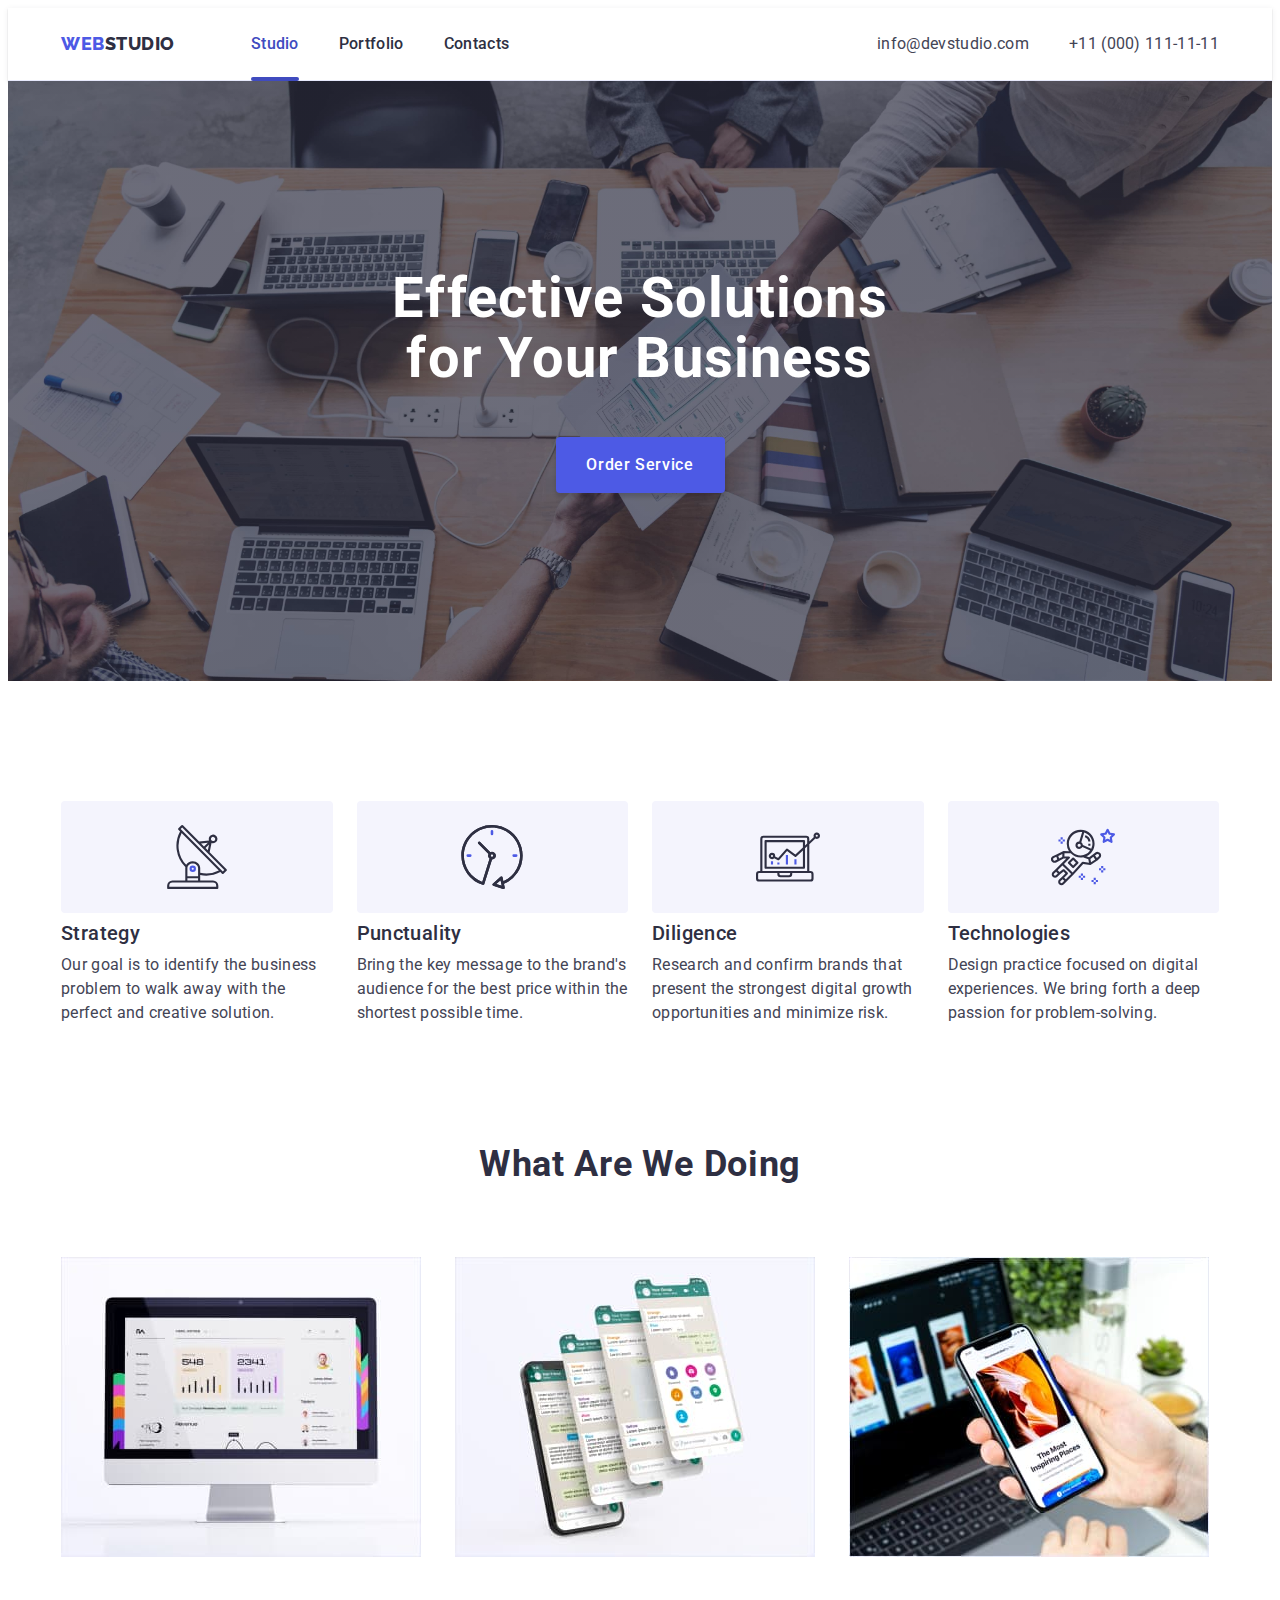
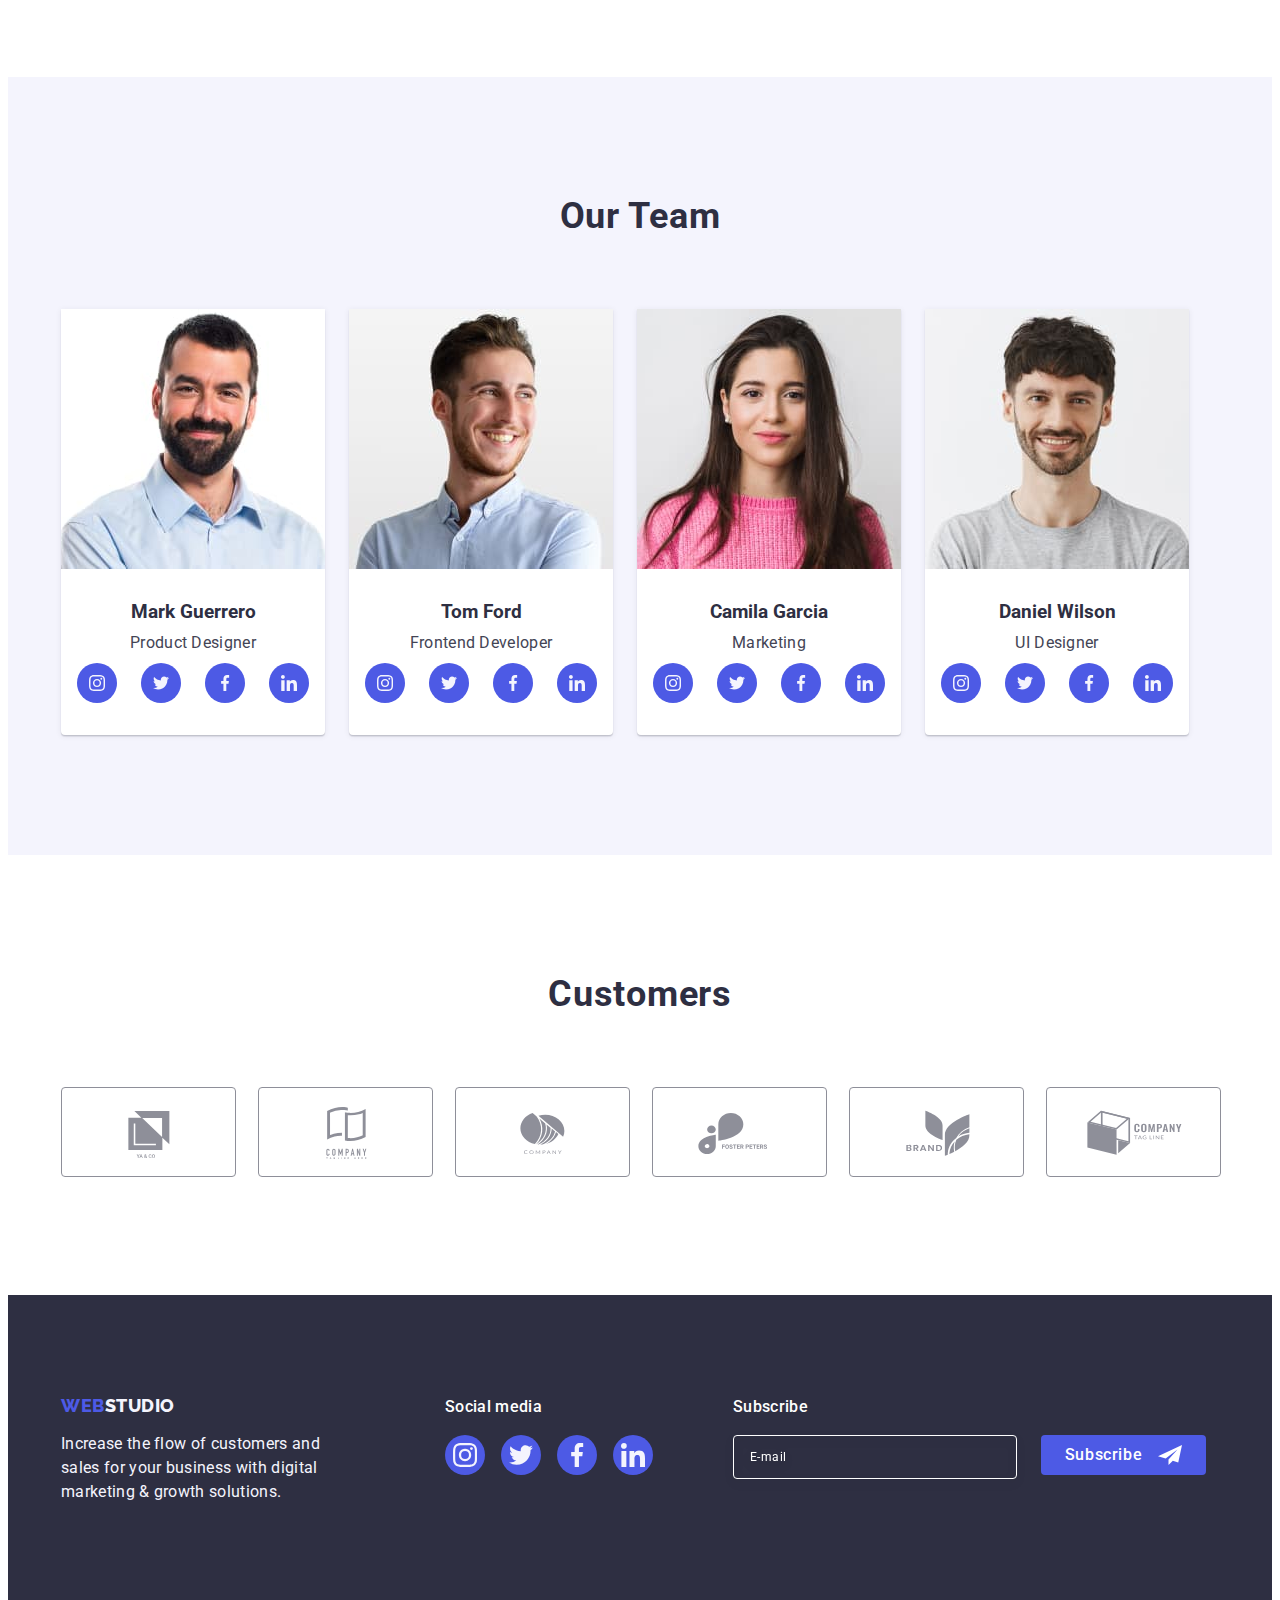
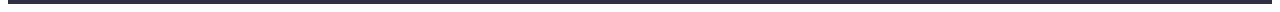
==== commit 6e419f63: "update 768px" ====
--- a/index.html
+++ b/index.html
@@ -59,16 +59,16 @@
           </svg>
         </button>
         <address class="address">
-          <ul class="list">
+          <ul class="list address-one">
             <li class="adderess-list">
               <a
-                class="address-link link header-link"
+                class="address-link link header-link header-link-one"
                 href="mailto:info@devstudio.com"
                 >info@devstudio.com</a
               >
             </li>
             <li>
-              <a class="address-link link header-link" href="tel:+110001111111"
+              <a class="address-link link header-link header-link-one" href="tel:+110001111111"
                 >+11 (000) 111-11-11</a
               >
             </li>
--- a/css/style.css
+++ b/css/style.css
@@ -1135,9 +1135,6 @@
   .list-item > .link {
     padding: 0;
   }
-
-
-
 }
 
 @media (min-width: 429px) {
@@ -1147,4 +1144,103 @@
   .modal-btn {
     display: none;
   }
-}
+  .menu-container {
+    display: none;
+  }
+}
+
+@media (min-width: 429px) and (max-width: 768px) {
+  .container {
+    padding: 0;
+  }
+  /* header */
+  .container-header {
+    padding: 16px;
+  }
+  .header-logo {
+    margin-right: 120px;
+  }
+  .list-item > .link {
+    padding: 0;
+  }
+  .current::after {
+    bottom: -25px;
+  }
+
+  .address-one {
+    flex-direction: column;
+    gap: 12px;
+    align-items: flex-start;
+  }
+  .address .adderess-list {
+    margin: 0;
+  }
+
+  .header-link-one {
+    padding: 0;
+    margin: 0;
+    font-size: 12px;
+    font-weight: 400;
+    line-height: 1.17; /* 116.667% */
+    letter-spacing: 0.04em;
+  }
+  .section-three {
+    display: none;
+  }
+  .section-two {
+    padding: 96px 16px;
+  }
+
+  .section-two-box-icon {
+    display: none;
+  }
+  .section-two-list-item {
+    width: calc((100% - 24px) / 2);
+  }
+  .section-two-list {
+    flex-wrap: wrap;
+  }
+  /* section team */
+
+  .section-team {
+    padding: 96px 108px;
+  }
+  .section-team-list {
+    flex-wrap: wrap;
+    row-gap: 64px;
+  }
+  .team-list-item {
+    width: calc((100% - 24px) / 2);
+  }
+/* section team */
+.section-five {
+  padding: 96px 108px;
+}
+.section-five-list {
+  flex-wrap: wrap;
+}
+.section-five-list-item {
+  width: calc((100% - 48px) / 3);
+}
+/* footer */
+.footer {
+  padding: 96px 108px 96px 108px;
+}
+.footer-section-three {
+  display: block;
+
+}
+.footer-container {
+  flex-wrap: wrap;
+  gap: 72px 24px;
+}
+.footer-section-one {
+  margin: 0;
+}
+.footer-section-two {
+  margin: 0;
+
+}
+
+
+}
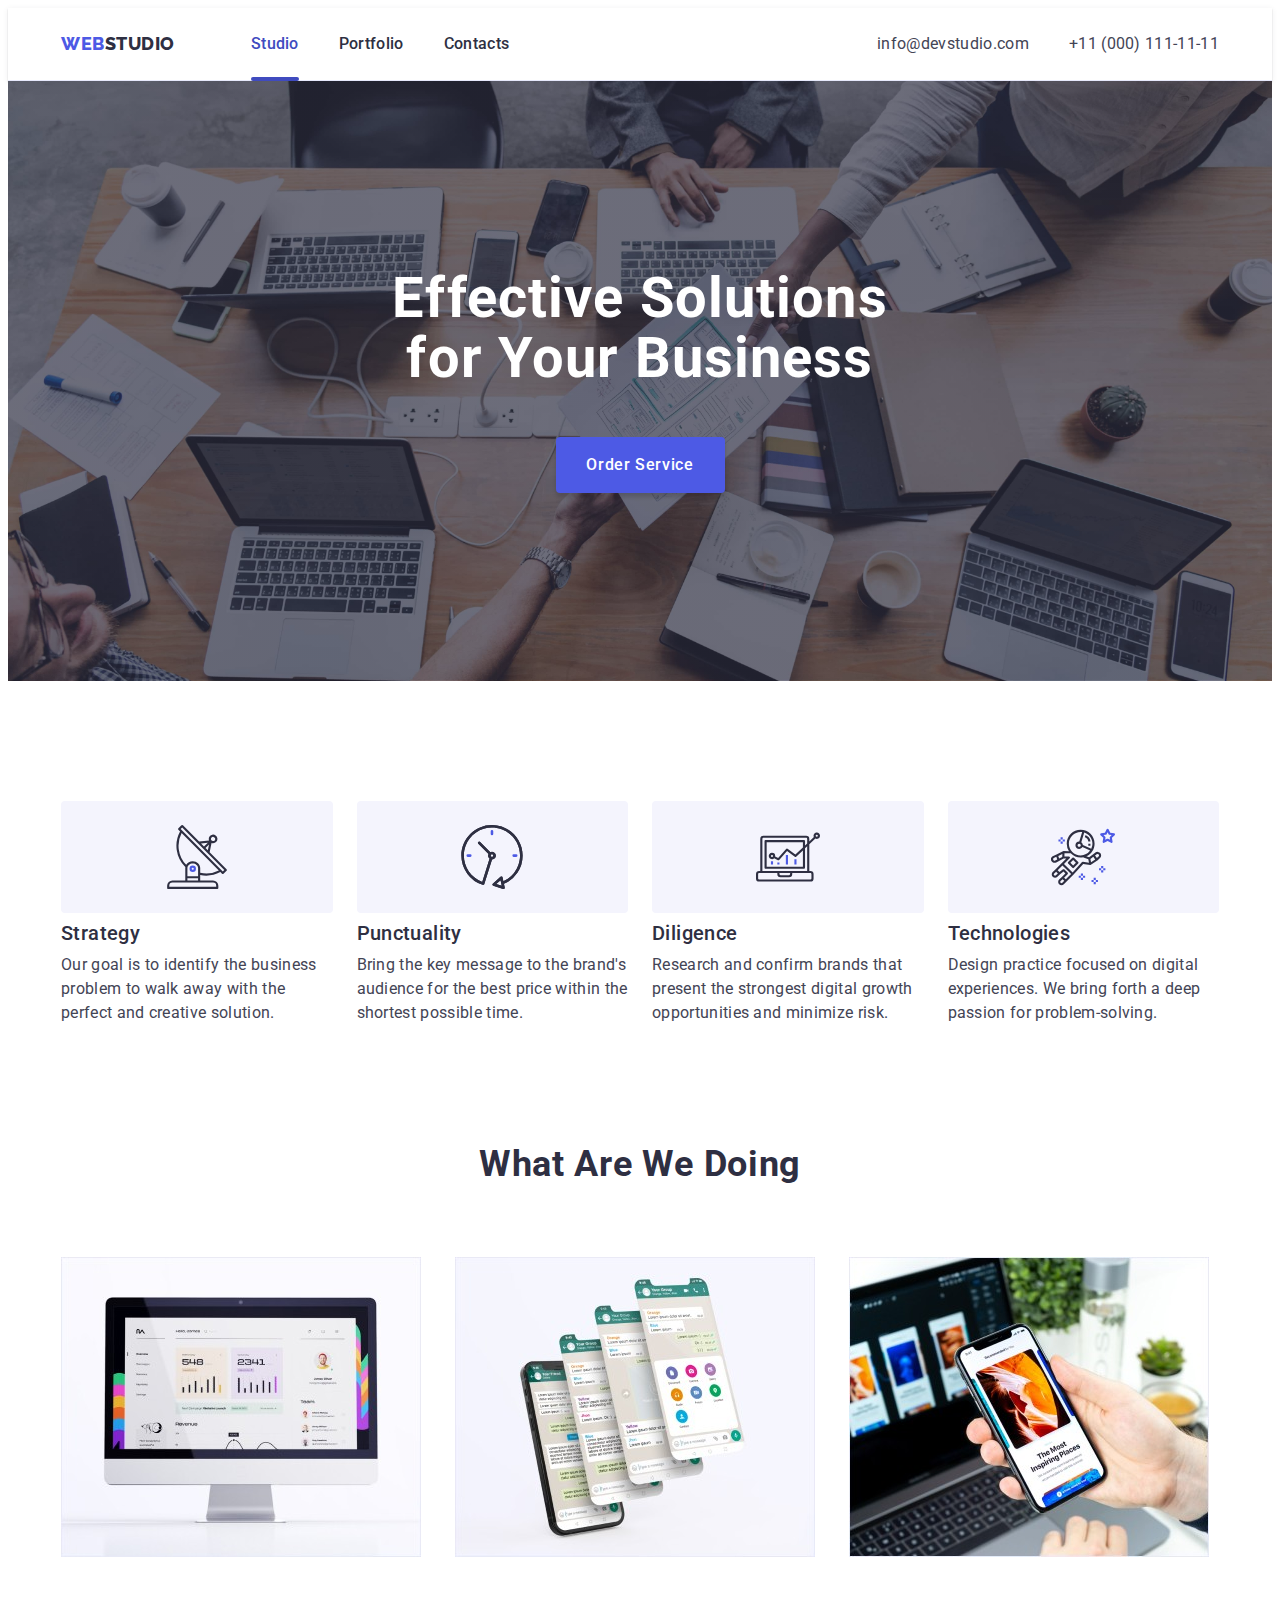
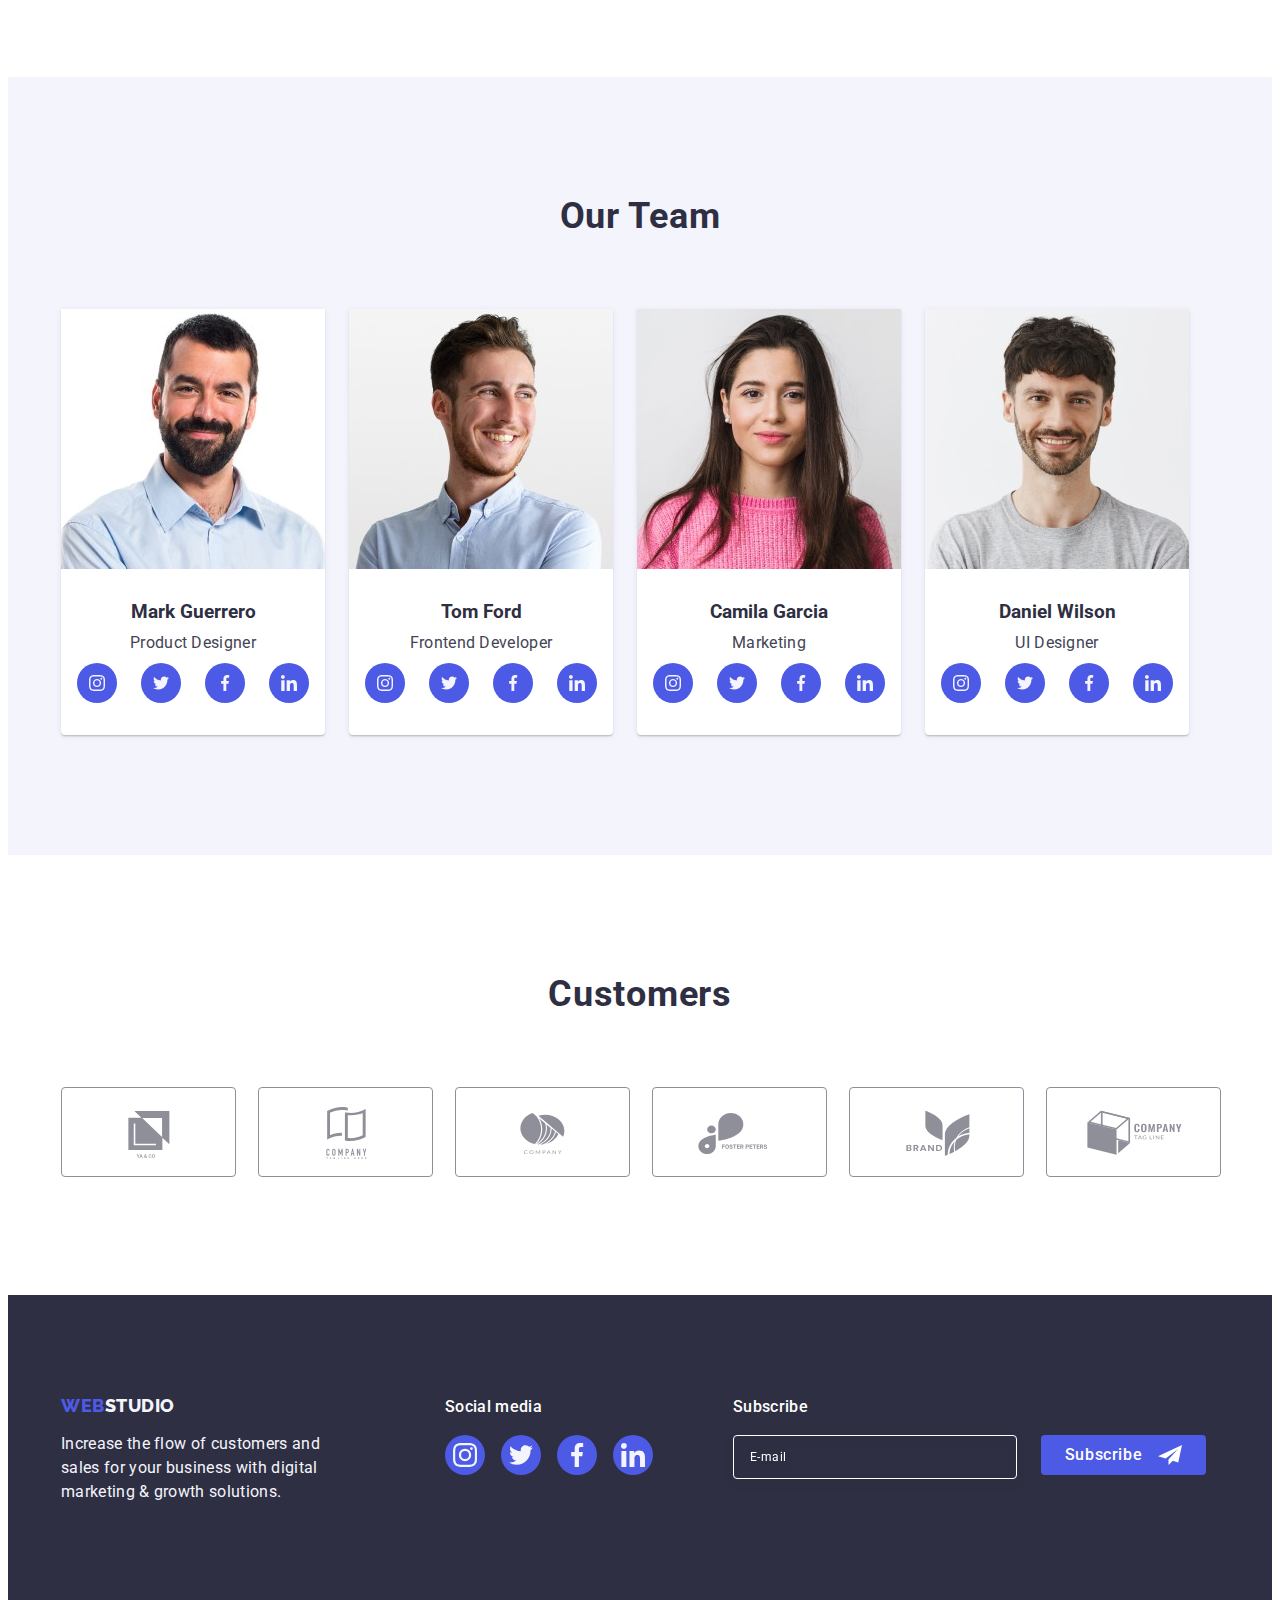
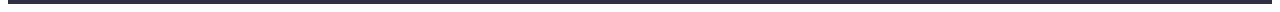
==== commit afc4c7fc: "finish 2x jpg" ====
--- a/index.html
+++ b/index.html
@@ -68,7 +68,9 @@
               >
             </li>
             <li>
-              <a class="address-link link header-link header-link-one" href="tel:+110001111111"
+              <a
+                class="address-link link header-link header-link-one"
+                href="tel:+110001111111"
                 >+11 (000) 111-11-11</a
               >
             </li>
@@ -154,13 +156,21 @@
           <h2 class="list-title">What are we doing</h2>
           <ul class="list section-three-list">
             <li class="section-three-list-item">
-              <img src="./images/display.jpg" alt="Display" width="360" />
+              <img 
+              srcset="./images/img2x/display.jpg 1x, ./images/img2x/display@2x.jpg 2x"
+              src="./images/img2x/display.jpg" alt="Display" width="360" />
             </li>
             <li class="section-three-list-item">
-              <img src="./images/phones.jpg" alt="iPhones apple" width="360" />
+              <img 
+              srcset="./images/img2x/phones.jpg 1x, ./images/img2x/phones@2x.jpg 2x"
+
+              src="./images/img2x/phones.jpg" alt="iPhones apple" width="360" />
             </li>
             <li class="section-three-list-item">
-              <img src="./images/phone.jpg" alt="iPhone apple" width="360" />
+              <img 
+              srcset="./images/img2x/iphone.jpg 1x, ./images/img2x/iphone@2x.jpg 2x"
+
+              src="./images/img2x/iphone.jpg" alt="iPhone apple" width="360" />
             </li>
           </ul>
         </div>
@@ -172,7 +182,12 @@
           <h2 class="list-title">Our Team</h2>
           <ul class="list section-team-list">
             <li class="team-list-item">
-              <img src="./images/mark.jpg" alt="Mark Guerrero" width="264" />
+              <img
+                srcset="./images/img2x/mark.jpg 1x, ./images/img2x/mark@2x.jpg 2x"
+                src="./images/img2x/mark.jpg"
+                alt="Mark Guerrero"
+                width="264"
+              />
               <div class="section-team-list-about">
                 <h3 class="section-team-list-subtitle">Mark Guerrero</h3>
                 <p class="section-team-list-text">Product Designer</p>
@@ -211,7 +226,12 @@
               </div>
             </li>
             <li class="team-list-item">
-              <img src="./images/tom.jpg" alt="Tom Ford" width="264" />
+              <img
+                srcset="./images/img2x/tom.jpg 1x, ./images/img2x/tom@2x.jpg 2x"
+                src="./images/img2x/tom.jpg"
+                alt="Tom Ford"
+                width="264"
+              />
               <div class="section-team-list-about">
                 <h3 class="section-team-list-subtitle">Tom Ford</h3>
                 <p class="section-team-list-text">Frontend Developer</p>
@@ -250,7 +270,12 @@
               </div>
             </li>
             <li class="team-list-item">
-              <img src="./images/camila.jpg" alt="Camila Garcia" width="264" />
+              <img
+                srcset="./images/img2x/camila.jpg 1x, ./images/img2x/camila@2x.jpg 2x"
+                src="./images/img2x/camila.jpg"
+                alt="Camila Garcia"
+                width="264"
+              />
               <div class="section-team-list-about">
                 <h3 class="section-team-list-subtitle">Camila Garcia</h3>
                 <p class="section-team-list-text">Marketing</p>
@@ -289,7 +314,12 @@
               </div>
             </li>
             <li class="team-list-item">
-              <img src="./images/daniel.jpg" alt="Daniel Wilson" width="264" />
+              <img
+                srcset="./images/img2x/daniel.jpg 1x, ./images/img2x/daniel@2x.jpg 2x"
+                src="./images/img2x/daniel.jpg"
+                alt="Daniel Wilson"
+                width="264"
+              />
               <div class="section-team-list-about">
                 <h3 class="section-team-list-subtitle">Daniel Wilson</h3>
                 <p class="section-team-list-text">UI Designer</p>
@@ -562,53 +592,53 @@
         </li>
       </ul>
       <div class="address-soc">
-      <address class="address-menu">
-        <ul class="list list-menu">
-          <li class="adderess-list">
-            <a class="address-link link header-link" href="tel:+110001111111"
-              >+11 (000) 111-11-11</a
-            >
+        <address class="address-menu">
+          <ul class="list list-menu">
+            <li class="adderess-list">
+              <a class="address-link link header-link" href="tel:+110001111111"
+                >+11 (000) 111-11-11</a
+              >
+            </li>
+            <li class="adderess-list">
+              <a
+                class="address-link link header-link menu-email"
+                href="mailto:info@devstudio.com"
+                >info@devstudio.com</a
+              >
+            </li>
+          </ul>
+        </address>
+        <ul class="footer-list">
+          <li class="footer-list-item">
+            <a href="#" class="footer-list-link">
+              <svg class="footer-icon" width="24" height="24">
+                <use href="./images/sprite.svg#icon-instagram"></use>
+              </svg>
+            </a>
           </li>
-          <li class="adderess-list">
-            <a
-              class="address-link link header-link menu-email"
-              href="mailto:info@devstudio.com"
-              >info@devstudio.com</a
-            >
+          <li class="footer-list-item">
+            <a href="#" class="footer-list-link">
+              <svg class="footer-icon" width="24" height="24">
+                <use href="./images/sprite.svg#icon-twitter"></use>
+              </svg>
+            </a>
+          </li>
+          <li class="footer-list-item">
+            <a href="#" class="footer-list-link">
+              <svg class="footer-icon" width="24" height="24">
+                <use href="./images/sprite.svg#icon-facebook"></use>
+              </svg>
+            </a>
+          </li>
+          <li class="footer-list-item">
+            <a href="#" class="footer-list-link">
+              <svg class="footer-icon" width="24" height="24">
+                <use href="./images/sprite.svg#icon-linkedin"></use>
+              </svg>
+            </a>
           </li>
         </ul>
-      </address>
-      <ul class="footer-list">
-        <li class="footer-list-item">
-          <a href="#" class="footer-list-link">
-            <svg class="footer-icon" width="24" height="24">
-              <use href="./images/sprite.svg#icon-instagram"></use>
-            </svg>
-          </a>
-        </li>
-        <li class="footer-list-item">
-          <a href="#" class="footer-list-link">
-            <svg class="footer-icon" width="24" height="24">
-              <use href="./images/sprite.svg#icon-twitter"></use>
-            </svg>
-          </a>
-        </li>
-        <li class="footer-list-item">
-          <a href="#" class="footer-list-link">
-            <svg class="footer-icon" width="24" height="24">
-              <use href="./images/sprite.svg#icon-facebook"></use>
-            </svg>
-          </a>
-        </li>
-        <li class="footer-list-item">
-          <a href="#" class="footer-list-link">
-            <svg class="footer-icon" width="24" height="24">
-              <use href="./images/sprite.svg#icon-linkedin"></use>
-            </svg>
-          </a>
-        </li>
-      </ul>
-    </div>
+      </div>
     </div>
     <script src="./js/mobile-munu.js"></script>
 
--- a/css/style.css
+++ b/css/style.css
@@ -388,7 +388,7 @@
   fill: currentColor;
 }
 .section-five {
-  padding: 120px 0;
+  padding: 120px 15px;
 }
 
 .section-five-list {
@@ -499,6 +499,7 @@
 .footer-form {
   display: flex;
   gap: 24px;
+  flex-wrap: wrap;
 }
 .footer-form-title {
   margin-bottom: 16px;
@@ -893,6 +894,31 @@
 .backdrop-label-email {
 }
 
+/* //////////////////////////////////////////////
+
+@MEDIA
+
+/////////////////////////////////////////////////*/
+
+@media (min-device-pixel-ratio: 2), (min-resolution: 192dpi), (min-resolution: 2dppx) {
+  .section-one {
+    background-image: linear-gradient(
+        rgba(46, 47, 66, 0.7),
+        rgba(46, 47, 66, 0.7)
+      ),
+      url(../images/img2x/hero-bg@2x.jpg);
+  }
+}
+
+/* @media screen and (max-width: 428px) and (min-device-pixel-ratio: 2), (min-resolution: 192dpi), (min-resolution: 2dppx) {
+  .section-one {
+    background-image: linear-gradient(
+        rgba(46, 47, 66, 0.7),
+        rgba(46, 47, 66, 0.7)
+      ),
+      url(../images/hero-bg@2x.jpg);
+  }
+} */
 @media (max-width: 428px) {
   .container {
     padding: 0;
@@ -962,7 +988,7 @@
   /* section team */
 
   .section-team {
-    padding: 96px 82px;
+    padding: 96px 16px;
   }
   .section-team-list {
     gap: 72px;
@@ -970,7 +996,7 @@
   }
   /* section-five */
   .section-five {
-    padding: 96px 16px;
+    padding: 96px 15px;
   }
   .section-five-list {
     flex-wrap: wrap;
@@ -1142,7 +1168,7 @@
     display: none;
   }
   .modal-btn {
-    display: none;
+    /* display: none; */
   }
   .menu-container {
     display: none;
@@ -1152,6 +1178,9 @@
 @media (min-width: 429px) and (max-width: 768px) {
   .container {
     padding: 0;
+  }
+  img {
+    width: 100%;
   }
   /* header */
   .container-header {
@@ -1203,7 +1232,7 @@
   /* section team */
 
   .section-team {
-    padding: 96px 108px;
+    padding: 96px 16px;
   }
   .section-team-list {
     flex-wrap: wrap;
@@ -1212,35 +1241,62 @@
   .team-list-item {
     width: calc((100% - 24px) / 2);
   }
-/* section team */
-.section-five {
-  padding: 96px 108px;
-}
-.section-five-list {
-  flex-wrap: wrap;
-}
-.section-five-list-item {
-  width: calc((100% - 48px) / 3);
-}
-/* footer */
-.footer {
-  padding: 96px 108px 96px 108px;
-}
-.footer-section-three {
-  display: block;
-
-}
-.footer-container {
-  flex-wrap: wrap;
-  gap: 72px 24px;
-}
-.footer-section-one {
-  margin: 0;
-}
-.footer-section-two {
-  margin: 0;
-
-}
-
-
-}
+  /* section team */
+  .section-five {
+    padding: 96px 15px;
+  }
+  .section-five-list {
+    flex-wrap: wrap;
+    margin: 0 auto;
+    max-width: 552px;
+  }
+  .section-five-list-item {
+    width: calc((100% - 48px) / 3);
+  }
+  /* footer */
+  .footer {
+    padding: 96px 108px 96px 108px;
+  }
+  .footer-section-three {
+    display: block;
+  }
+  .footer-container {
+    flex-wrap: wrap;
+    gap: 72px 24px;
+  }
+  .footer-section-one {
+    margin: 0;
+  }
+  .footer-section-two {
+    margin: 0;
+  }
+  .modal {
+    margin: 0 auto;
+    /* padding-top: 0; */
+  }
+  .modal-btn {
+    display: flex;
+  }
+}
+
+@media (min-width: 769px) and (max-width: 1158px) {
+  img {
+    width: 100%;
+  }
+  .team-list {
+    flex-wrap: wrap;
+  }
+  .section-two-list {
+    flex-wrap: wrap;
+  }
+  .header-link-one {
+    white-space: nowrap;
+  }
+  .modal {
+    margin: 0 auto;
+    /* padding-top: 0; */
+  }
+  .modal-btn {
+    display: flex;
+  }
+}
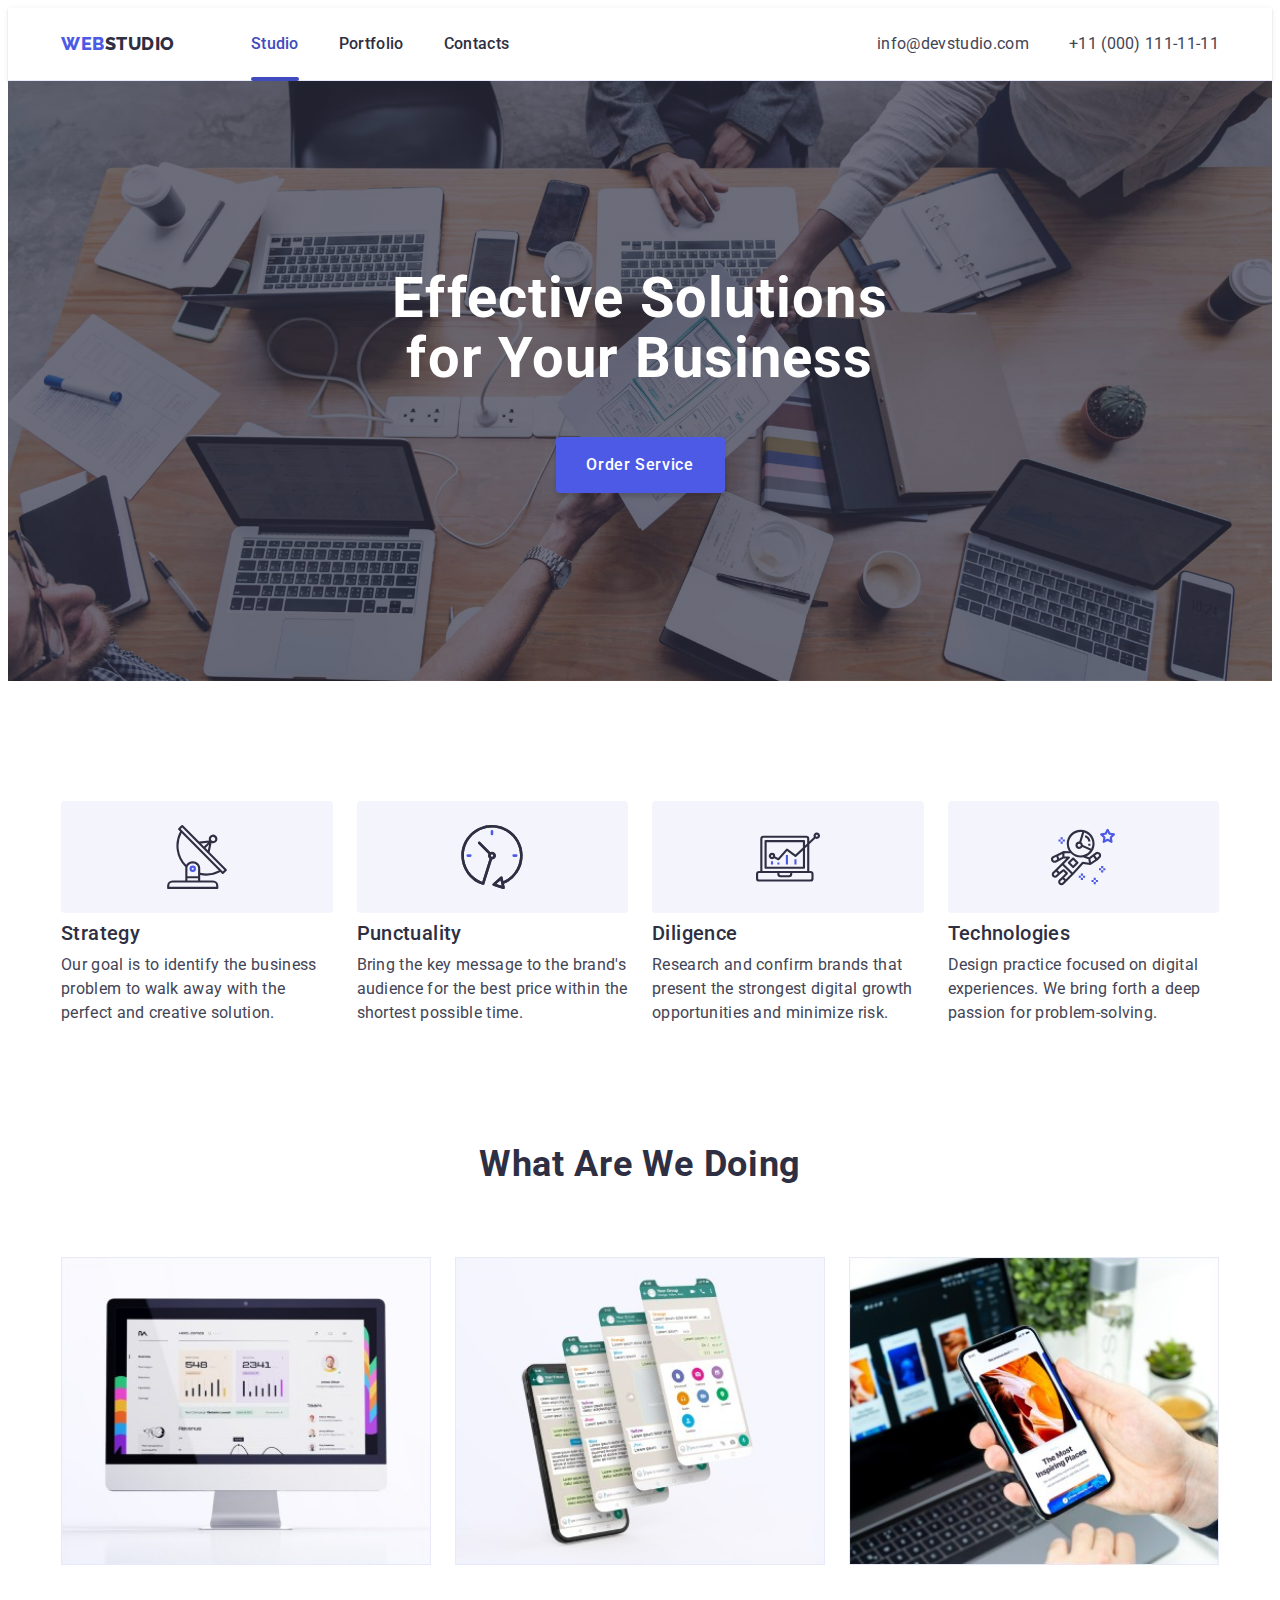
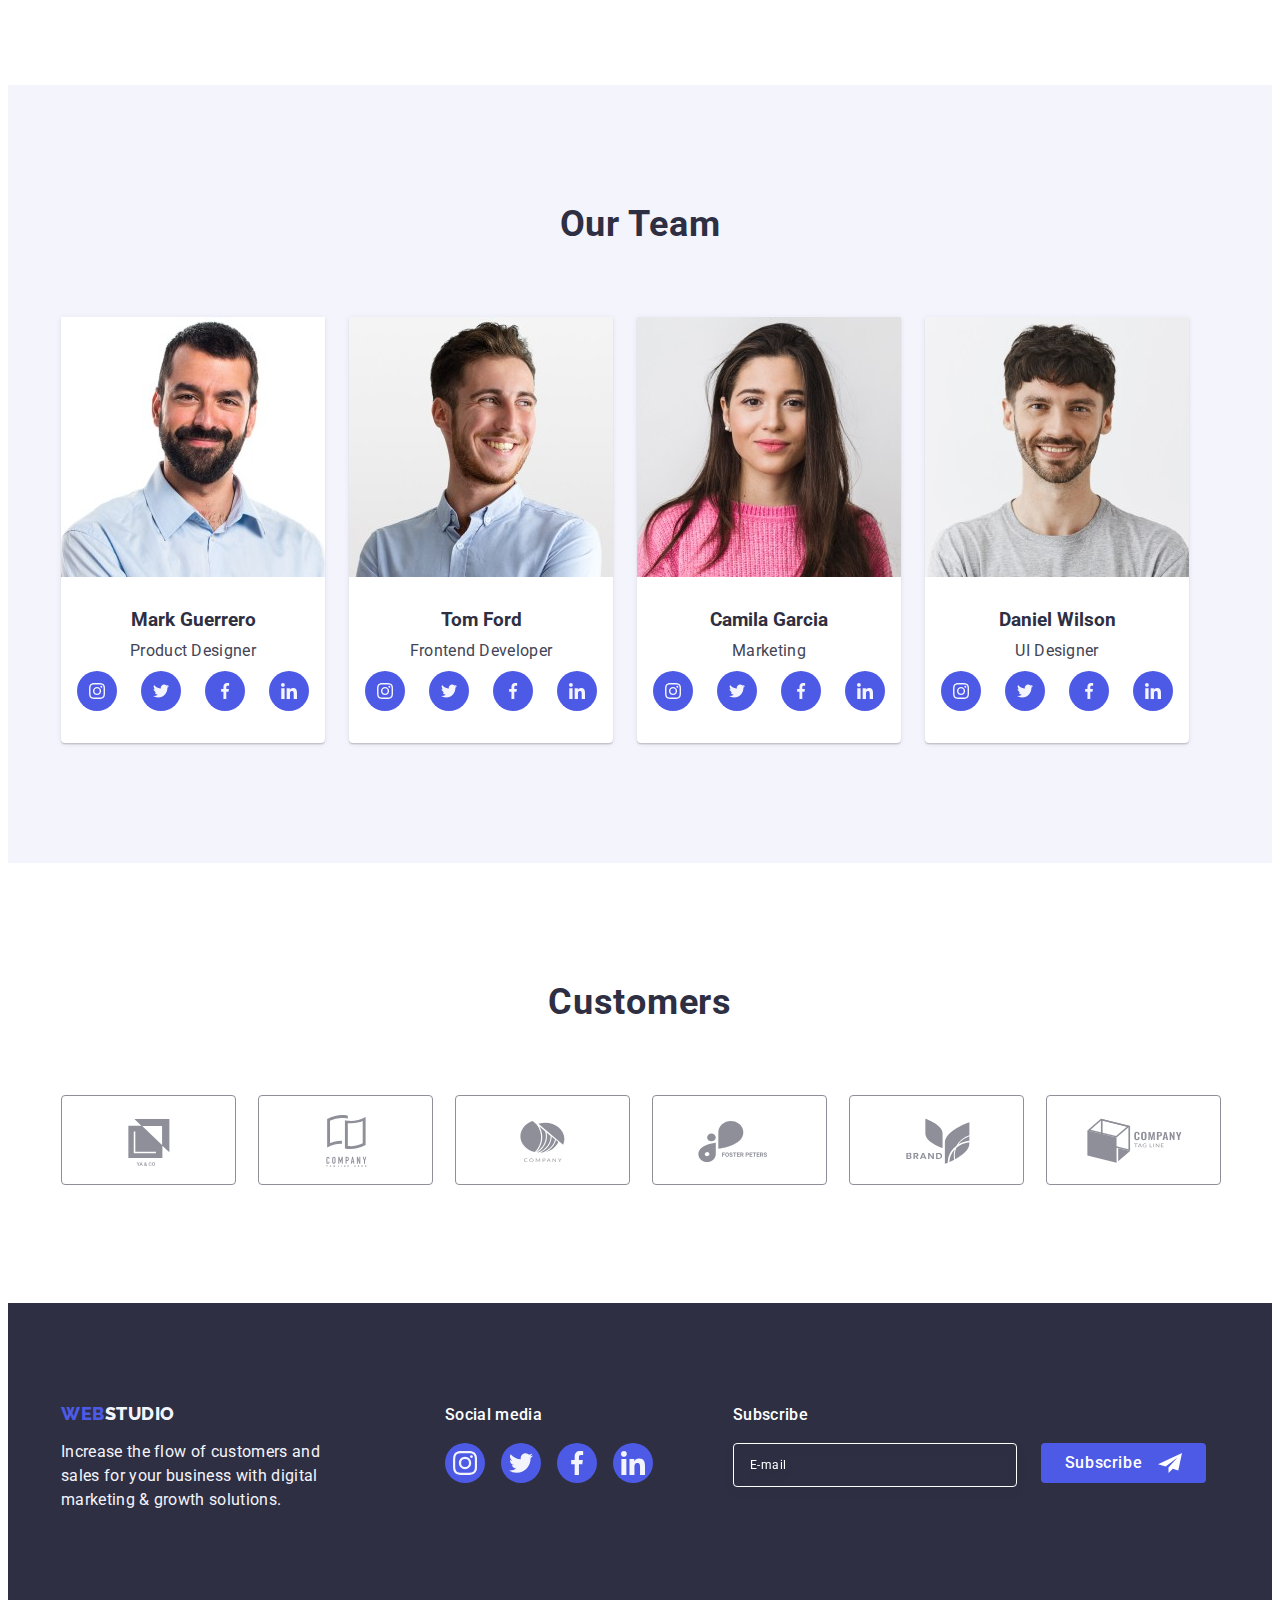
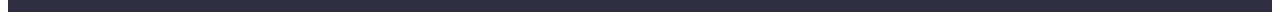
==== commit 0a4daed9: "update portfolio" ====
--- a/index.html
+++ b/index.html
@@ -149,6 +149,7 @@
           </ul>
         </div>
       </section>
+      
 
       <!-- section 3 -->
       <section class="section section-three">
@@ -156,21 +157,37 @@
           <h2 class="list-title">What are we doing</h2>
           <ul class="list section-three-list">
             <li class="section-three-list-item">
-              <img 
-              srcset="./images/img2x/display.jpg 1x, ./images/img2x/display@2x.jpg 2x"
-              src="./images/img2x/display.jpg" alt="Display" width="360" />
+              <img
+                srcset="
+                  ./images/img2x/display.jpg    1x,
+                  ./images/img2x/display@2x.jpg 2x
+                "
+                src="./images/img2x/display.jpg"
+                alt="Display"
+                width="360"
+              />
             </li>
             <li class="section-three-list-item">
-              <img 
-              srcset="./images/img2x/phones.jpg 1x, ./images/img2x/phones@2x.jpg 2x"
-
-              src="./images/img2x/phones.jpg" alt="iPhones apple" width="360" />
+              <img
+                srcset="
+                  ./images/img2x/phones.jpg    1x,
+                  ./images/img2x/phones@2x.jpg 2x
+                "
+                src="./images/img2x/phones.jpg"
+                alt="iPhones apple"
+                width="360"
+              />
             </li>
             <li class="section-three-list-item">
-              <img 
-              srcset="./images/img2x/iphone.jpg 1x, ./images/img2x/iphone@2x.jpg 2x"
-
-              src="./images/img2x/iphone.jpg" alt="iPhone apple" width="360" />
+              <img
+                srcset="
+                  ./images/img2x/iphone.jpg    1x,
+                  ./images/img2x/iphone@2x.jpg 2x
+                "
+                src="./images/img2x/iphone.jpg"
+                alt="iPhone apple"
+                width="360"
+              />
             </li>
           </ul>
         </div>
@@ -183,7 +200,10 @@
           <ul class="list section-team-list">
             <li class="team-list-item">
               <img
-                srcset="./images/img2x/mark.jpg 1x, ./images/img2x/mark@2x.jpg 2x"
+                srcset="
+                  ./images/img2x/mark.jpg    1x,
+                  ./images/img2x/mark@2x.jpg 2x
+                "
                 src="./images/img2x/mark.jpg"
                 alt="Mark Guerrero"
                 width="264"
@@ -271,7 +291,10 @@
             </li>
             <li class="team-list-item">
               <img
-                srcset="./images/img2x/camila.jpg 1x, ./images/img2x/camila@2x.jpg 2x"
+                srcset="
+                  ./images/img2x/camila.jpg    1x,
+                  ./images/img2x/camila@2x.jpg 2x
+                "
                 src="./images/img2x/camila.jpg"
                 alt="Camila Garcia"
                 width="264"
@@ -315,7 +338,10 @@
             </li>
             <li class="team-list-item">
               <img
-                srcset="./images/img2x/daniel.jpg 1x, ./images/img2x/daniel@2x.jpg 2x"
+                srcset="
+                  ./images/img2x/daniel.jpg    1x,
+                  ./images/img2x/daniel@2x.jpg 2x
+                "
                 src="./images/img2x/daniel.jpg"
                 alt="Daniel Wilson"
                 width="264"
@@ -501,10 +527,15 @@
                 name="user-name"
                 type="text"
                 class="backdrop-input"
+                required
+                minlength="3"
+                maxlength="10"
+                placeholder=" "
               />
               <svg class="input-icon" width="18" height="24">
                 <use href="./images/sprite.svg#icon-person"></use>
               </svg>
+              <span class="modal-error-message">Enter minimum 3 symbols</span>
             </div>
           </div>
 
@@ -514,8 +545,12 @@
               <input
                 id="user-phone"
                 name="user-name"
-                type="text"
+                type="tel"
                 class="backdrop-input"
+                placeholder=" "
+                required
+                minlength="3"
+
               />
               <svg class="input-icon" width="18" height="24">
                 <use href="./images/sprite.svg#icon-phone"></use>
@@ -528,8 +563,11 @@
               <input
                 id="user-email"
                 name="user-name"
-                type="text"
+                type="email"
                 class="backdrop-input"
+                placeholder=" "
+                required
+
               />
               <svg class="input-icon" width="18" height="24">
                 <use href="./images/sprite.svg#icon-email"></use>
@@ -544,6 +582,8 @@
               id="user-comment"
               class="backdrop-textarea"
               placeholder="Text input"
+              minlength="3"
+              required
             ></textarea>
           </div>
           <div class="backdrop-checkbox">
@@ -561,8 +601,8 @@
                 </svg>
               </span>
               I accept the terms and conditions of the
-              <a href="#" class="label-link">Privacy Policy</a></label
-            >
+              <a href="#" class="label-link">Privacy Policy</a>
+            </label>
           </div>
 
           <button class="button-submit">Send</button>
--- a/css/style.css
+++ b/css/style.css
@@ -586,8 +586,14 @@
 }
 
 .filter {
+  /* padding-top: 48px;
+  padding-bottom: 48px; */
   padding-top: 96px;
   padding-bottom: 120px;
+}
+@media screen (min-width: 768px;) {
+  padding-top: 64px;
+  padding-bottom: 64px;
 }
 .filter-list {
   justify-content: center;
@@ -680,7 +686,9 @@
 .filter-block-list-item:focus {
 }
 
-/* modal section */
+/* ////////////////
+    modal section
+    /////////////// */
 
 .backdrop {
   position: fixed;
@@ -695,7 +703,7 @@
 .modal {
   min-width: 408px;
   min-height: 584px;
-  margin: 80px auto;
+  margin: auto;
   border-radius: 4px;
   background: #fcfcfc;
   box-shadow: 0px 2px 1px 0px rgba(0, 0, 0, 0.2),
@@ -778,6 +786,17 @@
   transition: fill 250ms cubic-bezier(0.4, 0, 0.2, 1);
   fill: #2e2f42;
 }
+.backdrop-input:focus + .input-icon {
+  fill: #4d5ae5;
+}
+
+.backdrop-input:not(:placeholder-shown):required:valid ~ .input-icon {
+  fill: darkgreen;
+}
+.backdrop-input:not(:placeholder-shown):required:invalid ~ .input-icon {
+  fill: darkred;
+}
+
 .backdrop-input {
   width: 100%;
   height: 40px;
@@ -789,13 +808,43 @@
   transition: border-color 250ms cubic-bezier(0.4, 0, 0.2, 1);
 }
 
+/* валідне та не валідне значення в формі інпут */
+
+.backdrop-input:not(:placeholder-shown):required:valid {
+  border: 1px solid darkgreen;
+  /* color: darkgreen; */
+  transition: border-color 250ms cubic-bezier(0.4, 0, 0.2, 1);
+}
+.backdrop-input:not(:placeholder-shown):required:invalid {
+  border: 1px solid brown;
+  color: brown;
+  transition: border-color 250ms cubic-bezier(0.4, 0, 0.2, 1);
+}
 .backdrop-input:focus {
   border-color: #4d5ae5;
   fill: #4d5ae5;
 }
 
-.backdrop-input:focus + .input-icon {
-  fill: #4d5ae5;
+.modal-error-message {
+  position: absolute;
+  bottom: 0;
+  width: 100%;
+  text-align: center;
+  color: darkgreen;
+  font-size: 12px;
+  transform: translateY(115%);
+  letter-spacing: -0.3em;
+  opacity: 0;
+  transition: opacity 2s cubic-bezier(0.4, 0, 0.2, 1),
+    letter-spacing 2s cubic-bezier(0.4, 0, 0.2, 1),
+    color 0s cubic-bezier(0.4, 0, 0.2, 1);
+}
+.backdrop-input:not(:placeholder-shown):required:invalid
+  ~ .modal-error-message {
+  opacity: 1;
+  letter-spacing: -0.02em;
+  transition-delay: 1s;
+  color: brown;
 }
 
 .backdrop-area {
@@ -808,13 +857,23 @@
   font-size: 12px;
   line-height: 1.17;
   letter-spacing: 0.04em;
-  color: rgba(46, 47, 66, 0.4);
+  color: black;
   border: 1px solid rgba(46, 47, 66, 0.4);
   border-radius: 4px;
   background-color: transparent;
   padding: 8px 16px;
   outline: transparent;
   resize: none;
+  transition: border-color 250ms cubic-bezier(0.4, 0, 0.2, 1);
+}
+.backdrop-textarea:not(:placeholder-shown):required:invalid {
+  border: 1px solid brown;
+  color: brown;
+  transition: border-color 250ms cubic-bezier(0.4, 0, 0.2, 1);
+}
+.backdrop-textarea:not(:placeholder-shown):required:valid {
+  border: 1px solid darkgreen;
+  color: black;
   transition: border-color 250ms cubic-bezier(0.4, 0, 0.2, 1);
 }
 
@@ -854,6 +913,11 @@
   background-color: #404bbf;
   border: none;
   fill: #f4f4fd;
+}
+.checkbox-input:focus + .checkbox-label .checkbox-box {
+  outline: 2px solid #4d5ae5;
+  outline-offset: 1px;
+  /* border: 1px solid #4d5ae5; */
 }
 
 .checkbox-icon {
@@ -884,9 +948,6 @@
   background-color: var(--ocean, #404bbf);
 }
 
-.input-icon {
-}
-
 .backdrop-label-phone {
 }
 .backdrop-input-email {
@@ -900,7 +961,9 @@
 
 /////////////////////////////////////////////////*/
 
-@media (min-device-pixel-ratio: 2), (min-resolution: 192dpi), (min-resolution: 2dppx) {
+@media (min-device-pixel-ratio: 2),
+  (min-resolution: 192dpi),
+  (min-resolution: 2dppx) {
   .section-one {
     background-image: linear-gradient(
         rgba(46, 47, 66, 0.7),
@@ -1300,3 +1363,52 @@
     display: flex;
   }
 }
+
+@media (min-width: 320px) {
+  
+  img {
+    display: block;
+    width: 100%;
+  }
+
+  .filter {
+    padding: 48px 16px;
+  }
+  .filter-list {
+    flex-wrap: wrap;
+    justify-content: flex-start;
+    gap: 16px 24px;
+    margin-bottom: 48px;
+  }
+  .filter-button {
+    padding: 8px 16px;
+  }
+  .filter-block-list {
+    gap: 48px;
+    margin: 0 auto;
+  }
+  .filter-block-list-item {
+    width: 100%;
+  }
+}
+@media (min-width: 767.98px) {
+  .filter-list {
+    justify-content: center;
+  }
+  .filter {
+    padding-top: 64px;
+    padding-bottom: 96px;
+  }
+  .filter-block-list {
+    gap: 72px 24px;
+
+  }
+  .filter-block-list-item {
+    width: calc((100% - 24px) / 2);
+  }
+}
+@media (min-width: 1440px) {
+  .filter-block-list-item {
+  width: calc((100% - 48px) / 3);
+  }
+}
